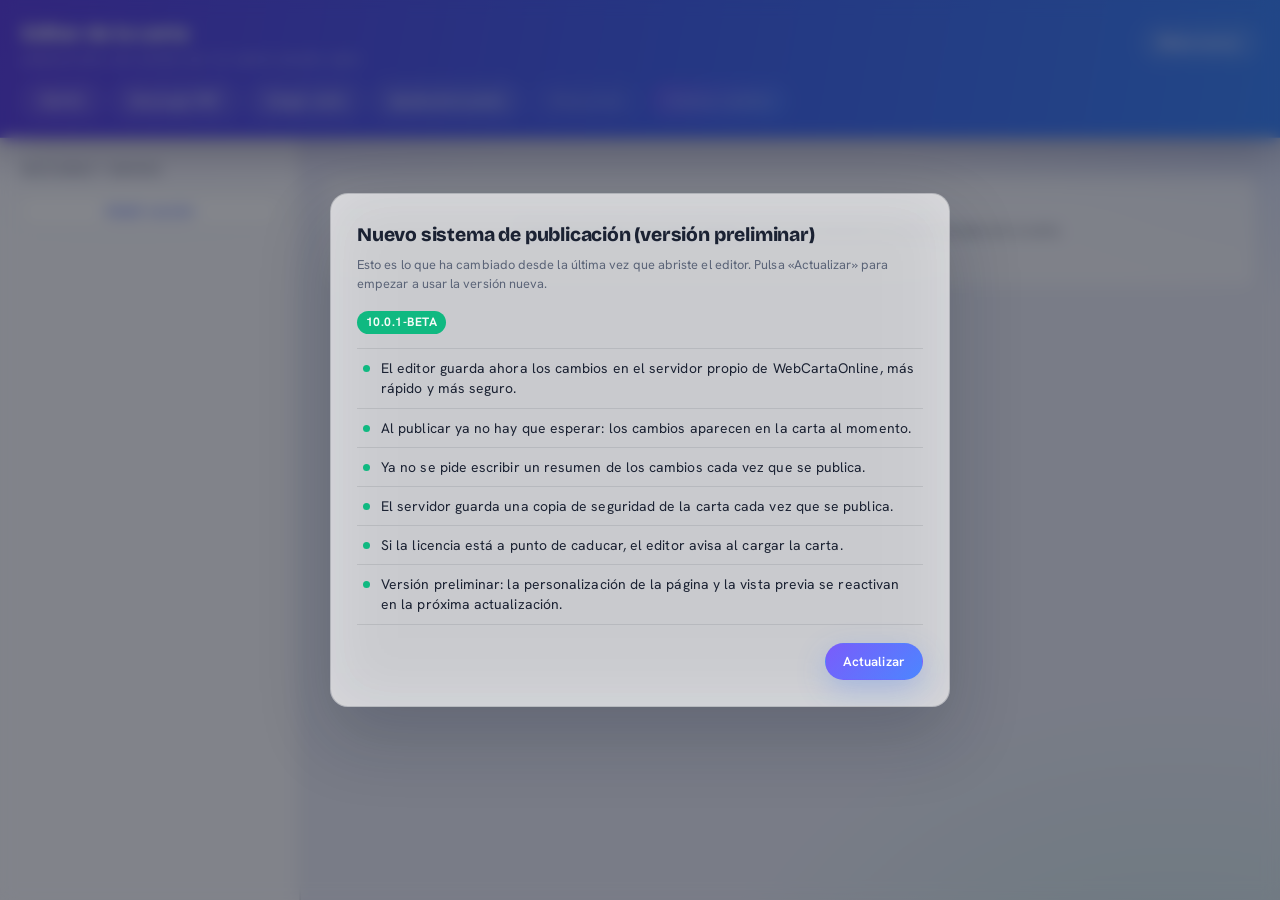
==== index.html @ 0417ee21 "Primeros paasos para el traslado a ClaudFlare" ====
<!DOCTYPE html>
<html lang="es">
<head>
<meta charset="UTF-8">
<meta name="viewport" content="width=device-width, initial-scale=1.0">
<title>Editor de carta</title>

<script>
/* Fija el tema antes de pintar, para que no haya parpadeo de color.
   Va aquí y no en un archivo aparte a propósito: tiene que ejecutarse
   antes de que el navegador dibuje nada. */
(function(){try{var t=localStorage.getItem('editorCartaUniversal.tema');
if(t!=='claro'&&t!=='oscuro'){t=(window.matchMedia&&matchMedia('(prefers-color-scheme: dark)').matches)?'oscuro':'claro';}
document.documentElement.setAttribute('data-tema',t);}catch(e){document.documentElement.setAttribute('data-tema','claro');}})();

/* Aplica el color principal elegido antes de pintar, para que no
   haya un fogonazo con el color de fábrica. Usa las variables ya
   calculadas que dejó guardadas el selector de color. */
(function(){try{var g=JSON.parse(localStorage.getItem("editorCartaUniversal.color")||"null");
if(!g||!g.vars)return;var t=document.documentElement.getAttribute("data-tema")==="oscuro"?"oscuro":"claro";
var v=g.vars[t]||g.vars.claro;for(var k in v)document.documentElement.style.setProperty(k,v[k]);}catch(e){}})();

/* Y el ancho del panel lateral que dejó puesto el usuario, para
   que no se vea saltar de un ancho a otro al abrir. */
(function(){try{var a=parseInt(localStorage.getItem("editorCartaUniversal.panelAncho"),10);
if(a>0)document.documentElement.style.setProperty("--panel-usuario",a+"px");}catch(e){}})();
</script>

<!-- Aplicación instalable -->
<link rel="manifest" href="manifest.json">
<meta name="theme-color" content="#0F2E52">
<link rel="icon" href="img/icono-192.png" sizes="192x192">
<link rel="apple-touch-icon" href="img/icono-180.png">
<meta name="apple-mobile-web-app-capable" content="yes">
<meta name="apple-mobile-web-app-title" content="Editor">

<link rel="preconnect" href="https://fonts.googleapis.com">
<link rel="preconnect" href="https://fonts.gstatic.com" crossorigin>
<link href="https://fonts.googleapis.com/css2?family=Bricolage+Grotesque:opsz,wght@12..96,700;12..96,800&family=Hanken+Grotesk:wght@400;500;700&display=swap" rel="stylesheet">

<link rel="stylesheet" href="css/base.css">
<link rel="stylesheet" href="css/botones.css">
<link rel="stylesheet" href="css/formularios.css">
<link rel="stylesheet" href="css/barra.css">
<link rel="stylesheet" href="css/arbol.css">
<link rel="stylesheet" href="css/editor.css">
<link rel="stylesheet" href="css/destacados.css">
<link rel="stylesheet" href="css/estadisticas.css">
<link rel="stylesheet" href="css/imagenes.css">
<link rel="stylesheet" href="css/version.css">
<link rel="stylesheet" href="vista-previa/vista-previa.css">
<link rel="stylesheet" href="css/pdf.css">
</head>
<body>

<div class="barra">
  <div class="barra__cabecera">
    <div class="barra__marca">
      <div class="barra__titulo">Editor de <span id="marcaNombre" data-nombre-editor>carta</span></div>
      <div class="barra__sub">Administra los datos de tu carta desde aquí</div>
    </div>
    <button class="btn btn--tema" id="btnTema" type="button" aria-pressed="false">Modo oscuro</button>
  </div>
  <div class="barra__acciones">
    <!-- Los ajustes son una página aparte: así caben todos juntos y
         el editor se queda solo con lo de editar.
         El enlace lleva el '.html' a propósito: es el nombre real del
         archivo y funciona en todas partes (al probar en el ordenador,
         en GitHub Pages y en Cloudflare). La dirección corta '/ajustes'
         solo la entienden algunos servidores, y al probar en local da
         un «Cannot GET /ajustes». -->
    <a class="btn btn--claro" id="btnAjustes" href="ajustes.html">Ajustes</a>
    <button class="btn btn--claro" id="btnPdf" type="button"
            title="Descargar la carta publicada en PDF para imprimir">Descargar PDF</button>
    <button class="btn btn--claro" id="btnCargar" type="button">Cargar carta</button>
    <button class="btn btn--claro" id="btnAjustesPagina" type="button"
            title="Colores, portada, fuentes, pie y redes de la carta">Ajustes de la carta</button>
    <button class="btn btn--claro" id="btnVistaPrevia" type="button" disabled
            title="Trae la carta primero">Vista previa</button>
    <button class="btn btn--claro" id="btnEstadisticas" type="button" hidden>Estadísticas</button>
    <button class="btn btn--principal" id="btnPublicar" type="button" disabled>Publicar cambios</button>

    <div class="espera" id="espera" hidden>
      <span class="espera__reloj" id="esperaReloj" aria-live="polite">2:00</span>
      <button class="espera__ayuda" id="btnEsperaAyuda" type="button"
              aria-expanded="false" aria-label="¿Por qué no puedo publicar ahora?">?</button>
      <div class="espera__globo" id="esperaGlobo" hidden role="dialog"
           aria-label="Por qué se bloquea el botón de publicar">
        <b>¿Por qué hay que esperar?</b>
        <p>Cuando publicas, el servidor tarda un par de minutos en montar y subir la web
           con los cambios nuevos. Si publicas otra vez antes de que termine, los dos
           despliegues se pisan: el primero se queda a medias y el segundo puede
           salir incompleto o con las fotos antiguas.</p>
        <p>Por eso el botón se bloquea 2 minutos. Mientras tanto puedes seguir
           editando con tranquilidad: los cambios se guardan y se publicarán todos
           juntos en cuanto acabe la cuenta atrás.</p>
        <button class="btn btn--suave btn--mini" id="btnEsperaCerrar" type="button">Entendido</button>
      </div>
    </div>
  </div>
</div>

<p class="mensaje" id="mensaje" hidden></p>

<!-- Barrita de «dónde estoy»: solo se ve en el móvil y solo cuando el panel
     de secciones se ha quedado por encima de la pantalla. Al pulsarla se
     vuelve a la lista. -->
<button class="migas" id="migas" type="button" data-fuera aria-hidden="true" tabindex="-1"
        aria-label="Ir a la lista de secciones y grupos">
  <span class="migas__icono" aria-hidden="true">
    <svg viewBox="0 0 24 24" fill="none" stroke="currentColor" stroke-width="1.8"
         stroke-linecap="round" stroke-linejoin="round"><path d="M4.5 7h15M4.5 12h15M4.5 17h9.5"/></svg>
  </span>
  <span class="migas__texto">
    <span class="migas__seccion" id="migasSeccion"></span>
    <span class="migas__grupo" id="migasGrupo" hidden></span>
  </span>
  <span class="migas__accion" aria-hidden="true">
    <span>Cambiar</span>
    <svg viewBox="0 0 24 24" fill="none" stroke="currentColor" stroke-width="2.2"
         stroke-linecap="round" stroke-linejoin="round"><path d="m6 15 6-6 6 6"/></svg>
  </span>
</button>

<div class="taller">
  <aside class="panel" id="panelLateral">
    <!-- Este envoltorio es el que se queda pegado bajo la barra superior
         mientras el panel de fuera sigue llenando la columna de color. -->
    <div class="panel__interior">
      <h2 class="panel__titulo">Secciones y grupos</h2>
      <ul class="arbol" id="arbol"></ul>
      <button class="btn btn--suave" id="btnNuevaSeccion" type="button" style="width:100%">
        Añadir sección
      </button>
    </div>
  </aside>

  <div class="separador" id="separador" role="separator" aria-orientation="vertical"
       tabindex="0" aria-label="Ajustar el ancho del panel lateral"
       title="Arrastra para ajustar el ancho del panel"></div>

  <section class="zona" id="zona">
    <p class="vacio">Presiona el botón de arriba "Cargar carta" para mostrar los datos actuales de la carta.</p>
  </section>
</div>

<!-- ===== Ventana para subir y encuadrar una imagen ===== -->
<div class="modal" id="modalImagen" hidden role="dialog" aria-modal="true" aria-labelledby="modalImagenTitulo">
  <div class="modal__caja">
    <h2 class="modal__titulo" id="modalImagenTitulo">Imagen de la sección</h2>
    <p class="modal__pista" id="modalImagenPista"></p>

    <label class="campo">
      <span class="campo__etiqueta">Elegir una foto</span>
      <input type="file" id="imgArchivo" accept="image/jpeg,image/png,image/webp">
      <span class="campo__pista">Formatos aceptados: JPG, PNG o WEBP. Máximo 25 MB.</span>
    </label>

    <div class="recorte" id="recorte" hidden>
      <span class="campo__etiqueta">Encuadre</span>
      <canvas class="recorte__lienzo" id="imgLienzo" width="700" height="280"
              aria-label="Vista previa del recorte. Arrastra para mover la foto."></canvas>
      <div class="recorte__zoom">
        <span>Zoom</span>
        <input type="range" id="imgZoom" min="1" max="3" step="0.01" value="1">
      </div>
      <p class="recorte__nota">Arrastra la foto dentro del marco para elegir qué parte se ve.
        Lo que quede fuera del marco no aparecerá en la carta.</p>
    </div>

    <div class="foco-zona" id="focoZona" hidden>
      <span class="campo__etiqueta">Zona importante de la foto</span>
      <div class="foco-rejilla" id="focoRejilla" role="group"
           aria-label="Zona importante de la foto"></div>
      <p class="campo__pista">Según el ancho de la pantalla, la franja de la carta queda
        más baja o más estrecha de lo que has encuadrado y la foto se recorta un poco.
        Marca la casilla donde está lo que no se puede perder, para mantener siempre visible
        esa zona de la imagen.
        Ahora mismo: <b id="focoNombre">Centro</b>.</p>
    </div>

    <p class="mensaje mensaje--error" id="imgError" hidden></p>

    <div class="modal__acc">
      <button class="btn btn--peligro" id="btnQuitarImagen" type="button" hidden>Quitar imagen</button>
      <button class="btn btn--suave" id="btnRecuperarImagen" type="button" hidden>Recuperar la guardada</button>
      <button class="btn btn--suave" id="btnCerrarImagen" type="button">Cancelar</button>
      <button class="btn btn--principal" id="btnGuardarImagen" type="button" disabled>Guardar imagen</button>
    </div>
  </div>
</div>

<!-- ===== Ventana de novedades ===== -->
<div class="modal" id="modalActualizacion" hidden role="dialog" aria-modal="true" aria-labelledby="actTitulo">
  <div class="modal__caja">
    <h2 class="modal__titulo" id="actTitulo">Novedades del editor</h2>
    <p class="modal__pista">Esto es lo que ha cambiado desde la última vez que abriste el editor.
      Pulsa «Actualizar» para empezar a usar la versión nueva.</p>

    <p class="version-salto" id="actSalto" hidden></p>

    <ul class="novedades" id="actNovedades"></ul>

    <div class="modal__acc">
      <button class="btn btn--principal" id="btnActualizarAhora" type="button">Actualizar</button>
    </div>
  </div>
</div>

<!-- ===== Programa =====
     El orden importa: cada archivo usa cosas definidas en los
     anteriores. Si añades uno nuevo, colócalo en su sitio. -->
<script src="js/config.js"></script>
<script src="js/licencia.js"></script>
<script src="js/utiles.js"></script>
<script src="js/almacen.js"></script>
<script src="js/imagen-comprimir.js"></script>
<script src="js/estado.js"></script>
<script src="js/tema.js"></script>
<script src="js/color.js"></script>
<script src="js/panel.js"></script>
<script src="js/ajustes.js"></script>
<script src="js/idiomas.js"></script>
<script src="js/espera.js"></script>
<script src="js/imagenes.js"></script>
<script src="js/imagen-recorte.js"></script>
<script src="js/nube.js"></script>
<script src="js/publicar.js"></script>
<script src="js/plantilla.js"></script>
<script src="js/publicar-pagina.js"></script>
<script src="js/vista.js"></script>
<script src="js/vista-arbol.js"></script>
<script src="js/vista-editor.js"></script>
<script src="js/destacados.js"></script>
<script src="js/vista-estadisticas.js"></script>
<script src="js/portapapeles.js"></script>
<script src="js/sucesos.js"></script>
<script src="js/version.js"></script>
<script src="js/app.js"></script>
<script src="vista-previa/vista-previa.js"></script>
<script src="js/ventana-pagina.js"></script>

<!-- Librerias de terceros (jsPDF, html2canvas). Licencias en THIRD-PARTY-LICENSES.txt -->

<!-- Descargar la carta en PDF. Las dos primeras líneas son los motores
     (guardados dentro de la app para funcionar sin conexión); las demás,
     la función en sí. El orden importa: config -> datos -> maqueta ->
     paginado -> generar -> ventana. -->
<script src="vendor/jspdf.umd.min.js"></script>
<script src="vendor/html2canvas.min.js"></script>
<script src="js/pdf-config.js"></script>
<script src="js/pdf-datos.js"></script>
<script src="js/pdf-maqueta.js"></script>
<script src="js/pdf-paginado.js"></script>
<script src="js/pdf-generar.js"></script>
<script src="js/pdf-ventana.js"></script>
</body>
</html>
---- css/base.css ----
/* =========================================================
   BASE
   Colores, tema claro/oscuro, tipografía y utilidades que
   usa toda la aplicación.
   Lenguaje visual: fondo "aurora" con degradados suaves,
   superficies de cristal esmerilado (blur), acento violeta→azul
   y sombras suaves. Cambiar el acento o el fondo aquí cambia
   toda la app.
   ========================================================= */

:root{
  /* Superficies */
  --marfil:#EBEDF7;                       /* base del fondo */
  --marfil-alto:rgba(255,255,255,.72);    /* cristal esmerilado (tarjetas, panel) */
  --velo:rgba(255,255,255,.55);           /* relleno hundido (inputs) */
  --solido:#FFFFFF;                        /* superficie totalmente opaca */
  /* Fondo aurora de la página */
  --fondo:
    radial-gradient(900px 520px at 10% -8%, rgba(122,92,251,.22), transparent 60%),
    radial-gradient(1040px 540px at 110% 2%, rgba(76,134,255,.20), transparent 55%),
    radial-gradient(820px 640px at 92% 118%, rgba(16,185,129,.14), transparent 60%),
    var(--marfil);
  /* Barra superior */
  --grad-barra:linear-gradient(100deg,#5B3FE0 0%,#4361EE 52%,#3B82F6 100%);
  --barra-texto:#F3F5FF;
  /* Acento (degradado violeta → azul) */
  --acento-1:#7A5CFB; --acento-2:#4C86FF;
  --grad:linear-gradient(135deg,var(--acento-1),var(--acento-2));
  --acento-tenue:rgba(122,92,251,.12);
  --glow:0 10px 30px rgba(76,134,255,.30);
  /* Texto SOBRE el acento, y acento usado COMO texto sobre fondo claro.
     El selector de color los recalcula para que siempre se lean. */
  --sobre-acento:#FFFFFF;
  --acento-texto:#4361EE;
  --grad-texto:linear-gradient(135deg,#6D4CF0,#3B6FE0);
  /* Veladuras y bordes DENTRO de la barra. Son claros porque la barra
     es oscura; si el usuario elige un color claro, el selector de color
     los cambia a oscuros para que se sigan viendo. */
  --barra-velo:rgba(255,255,255,.08);
  --barra-velo-mas:rgba(255,255,255,.18);
  --barra-borde:rgba(255,255,255,.22);
  --barra-borde-mas:rgba(255,255,255,.42);
  --barra-sub:rgba(243,245,255,.72);
  --sobre-acento-velo:rgba(255,255,255,.22);
  --acento-borde:transparent;
  /* Acentos secundarios */
  --naranja:#F97316; --naranja-hondo:#EA6A0C;   /* cálido, uso puntual */
  --verde:#10B981;   --verde-hondo:#0EA372;     /* esmeralda: acciones positivas */
  /* Veladuras verdes: el mismo papel que --acento-tenue pero en esmeralda.
     Se usan para marcar el grupo elegido en el árbol sin recargar la vista. */
  --verde-tenue:rgba(16,185,129,.13);
  --verde-tenue-mas:rgba(16,185,129,.20);
  --verde-texto:#0A6E4E;                        /* verde legible sobre fondo claro */
  /* Texto */
  --tinta:#1B2233; --tinta-suave:#5B6478;
  /* Estados y líneas */
  --aviso:#EF4444; --bien:#10B981;
  --linea:rgba(23,29,45,.10);
  --linea-fuerte:rgba(23,29,45,.17);
  --guia:rgba(23,29,45,.14);
  /* Barra de desplazamiento del panel: negra en el tema claro, muy
     transparente para que casi no se note, y algo más marcada al pasar
     el ratón por encima. */
  --desliz:rgba(23,29,45,.20);
  --desliz-fuerte:rgba(23,29,45,.38);
  --pastilla:rgba(23,29,45,.06);
  /* Elevación, curvatura y desenfoque */
  --sombra:0 2px 8px rgba(20,26,50,.06),0 14px 34px rgba(20,26,50,.10);
  --sombra-alta:0 30px 70px rgba(20,26,50,.22);
  --blur:16px;
  --radio:18px; --radio-m:12px; --radio-s:10px;
  --display:"Bricolage Grotesque",system-ui,sans-serif; --texto:"Hanken Grotesk",system-ui,sans-serif;
}
[data-tema="oscuro"]{
  --marfil:#080B14;                       /* casi negro azulado */
  --marfil-alto:rgba(26,31,46,.60);       /* cristal oscuro esmerilado */
  --velo:rgba(255,255,255,.045);
  --solido:#141824;
  --fondo:
    radial-gradient(900px 540px at 8% -10%, rgba(96,66,232,.30), transparent 60%),
    radial-gradient(1060px 580px at 112% 0%, rgba(20,70,140,.42), transparent 55%),
    radial-gradient(860px 680px at 92% 120%, rgba(16,185,129,.14), transparent 60%),
    var(--marfil);
  --grad-barra:linear-gradient(100deg,#241C54 0%,#1E2A66 52%,#123A73 100%);
  --barra-texto:#EAECF7;
  --acento-1:#8B7BFF; --acento-2:#54A0FF;
  --acento-tenue:rgba(139,123,255,.16);
  --glow:0 10px 34px rgba(84,160,255,.32);
  --sobre-acento:#FFFFFF;
  --acento-texto:#8FB8FF;
  --grad-texto:linear-gradient(135deg,#A594FF,#7FC0FF);
  --barra-velo:rgba(255,255,255,.08);
  --barra-velo-mas:rgba(255,255,255,.18);
  --barra-borde:rgba(255,255,255,.22);
  --barra-borde-mas:rgba(255,255,255,.42);
  --barra-sub:rgba(243,245,255,.72);
  --sobre-acento-velo:rgba(255,255,255,.22);
  --acento-borde:transparent;
  --naranja:#FB923C; --naranja-hondo:#F97316;
  --verde:#34D399;   --verde-hondo:#10B981;
  --verde-tenue:rgba(52,211,153,.15);
  --verde-tenue-mas:rgba(52,211,153,.22);
  --verde-texto:#6EE7B7;
  --tinta:#E7EAF3; --tinta-suave:#98A2B8;
  --aviso:#F87171; --bien:#34D399;
  --linea:rgba(255,255,255,.09);
  --linea-fuerte:rgba(255,255,255,.15);
  --guia:rgba(255,255,255,.12);
  --desliz:rgba(255,255,255,.22);
  --desliz-fuerte:rgba(255,255,255,.42);
  --pastilla:rgba(255,255,255,.06);
  --sombra:0 2px 10px rgba(0,0,0,.35),0 18px 42px rgba(0,0,0,.5);
  --sombra-alta:0 30px 80px rgba(0,0,0,.62);
}

*,*::before,*::after{box-sizing:border-box}
/* Nada debe desbordar a los lados: evita los huecos y el scroll
   horizontal que aparecían en móvil. Va en <html> para no romper el
   position:sticky de la barra superior. */
html{overflow-x:hidden}
body{margin:0;background:var(--fondo) fixed;background-color:var(--marfil);
  /* Columna a pantalla completa: así el taller puede estirarse hasta
     abajo y no queda una franja de fondo suelta cuando hay poco
     contenido. dvh tiene en cuenta la barra del navegador en móvil. */
  display:flex;flex-direction:column;min-height:100vh;min-height:100dvh;
  color:var(--tinta);font-family:var(--texto);font-size:15px;line-height:1.55;
  letter-spacing:.005em;-webkit-font-smoothing:antialiased;text-rendering:optimizeLegibility;
  transition:color .2s}

[hidden]{display:none!important}
:focus-visible{outline:2px solid var(--acento-1);outline-offset:2px}
::selection{background:var(--acento-tenue)}

/* Franja de aviso bajo la barra superior.
   Fondos sólidos y texto blanco: antes eran casi transparentes y, con la
   sombra de la barra encima, apenas se leían. */
.mensaje{padding:12px 20px;font-size:.85rem;font-weight:600}
.mensaje--info{background:#4361EE;color:#FFFFFF}
.mensaje--bien{background:#0A7D52;color:#FFFFFF}
.mensaje--error{background:#C62B2B;color:#FFFFFF}

/* El aviso de la página (publicar, subir imagen, etc.) va fijo, pegado al
   borde inferior de la pantalla: se ve siempre, esté donde esté el cliente,
   tanto en ordenador como en el móvil. Fondo opaco y por encima del resto
   para que se lea bien. El relleno de abajo respeta la franja de los móviles
   con barra o botón de inicio en pantalla, para que el texto no quede tapado.
   Se estiliza por su id para no afectar al aviso de error del recuadro de
   imágenes, que comparte la clase .mensaje pero vive dentro de una ventana. */
#mensaje{position:fixed;left:0;right:0;bottom:0;z-index:21;margin:0;
  padding-bottom:calc(12px + env(safe-area-inset-bottom,0px));
  box-shadow:0 -10px 26px rgba(20,26,50,.20)}

/* Recuadro punteado para "aquí todavía no hay nada" */
.vacio{padding:44px 22px;text-align:center;color:var(--tinta-suave);font-size:.86rem;
  border:1.5px dashed var(--linea-fuerte);border-radius:var(--radio-m);background:var(--velo)}
---- css/botones.css ----
/* =========================================================
   BOTONES Y CONTROLES PEQUEÑOS
   Todos los botones de la aplicación salen de aquí.
   El principal es un degradado de acento con brillo; los
   demás, cristal o contorno fino.
   ========================================================= */

.btn{padding:9px 17px;border:1px solid transparent;border-radius:100px;font-family:inherit;
  font-size:.82rem;font-weight:600;letter-spacing:.01em;cursor:pointer;
  transition:background .16s,color .16s,border-color .16s,box-shadow .16s,transform .08s}
.btn:active{transform:translateY(1px)}
.btn:disabled{opacity:.45;cursor:not-allowed;box-shadow:none}
/* Un botón que en realidad es un enlace (ir a los ajustes, volver al
   editor). Sin esto el relleno de arriba y abajo no se aplicaría. */
a.btn{display:inline-flex;align-items:center;justify-content:center;
  text-decoration:none;line-height:1.2}

/* Acción principal: degradado violeta→azul con resplandor */
.btn--principal{background:var(--grad);color:var(--sobre-acento);box-shadow:var(--glow);
  border-color:var(--acento-borde)}
.btn--principal:hover:not(:disabled){filter:brightness(1.08);box-shadow:var(--glow)}

/* Botones sobre la barra superior (degradada): contorno claro translúcido */
.btn--claro{background:var(--barra-velo);color:var(--barra-texto);
  border-color:var(--barra-borde)}
.btn--claro:hover:not(:disabled){background:var(--barra-velo-mas);border-color:var(--barra-borde-mas)}

/* Botón suave: cristal esmerilado con texto de acento */
.btn--suave{background:var(--marfil-alto);color:var(--acento-texto);border-color:var(--linea-fuerte);
  -webkit-backdrop-filter:blur(8px);backdrop-filter:blur(8px)}
.btn--suave:hover:not(:disabled){background:var(--grad);color:var(--sobre-acento);border-color:transparent;box-shadow:var(--glow)}

.btn--peligro{background:transparent;color:var(--aviso);border-color:var(--linea-fuerte)}
.btn--peligro:hover:not(:disabled){background:var(--aviso);color:#fff;border-color:transparent}
.btn--mini{padding:4px 12px;font-size:.72rem}
.btn--tema{background:var(--barra-velo);color:var(--barra-texto);border-color:var(--barra-borde)}
.btn--tema:hover:not(:disabled){background:var(--barra-velo-mas);border-color:var(--barra-borde-mas)}

/* Flechitas de ordenar (▲ ▼) */
.mover{padding:2px 6px;border:1px solid var(--linea);border-radius:7px;background:var(--velo);
  color:var(--tinta-suave);font-size:.6rem;cursor:pointer;line-height:1;
  transition:background .14s,border-color .14s,color .14s}
.mover:hover{border-color:var(--acento-1);color:var(--acento-texto);background:var(--acento-tenue)}
.mover:disabled{opacity:.3;cursor:not-allowed}

/* Pastillas de alérgenos */
.chips{display:flex;flex-wrap:wrap;gap:6px;margin-top:8px}
.chip{padding:5px 12px;border:1px solid var(--linea-fuerte);border-radius:100px;background:var(--velo);
  font-family:inherit;font-size:.73rem;color:var(--tinta-suave);cursor:pointer;
  transition:background .12s,border-color .12s,color .12s,box-shadow .12s}
.chip:hover{border-color:var(--acento-1);color:var(--tinta)}
.chip[aria-pressed=true]{background:var(--grad);border-color:transparent;color:var(--sobre-acento);font-weight:700;
  box-shadow:var(--glow)}
---- css/formularios.css ----
/* =========================================================
   FORMULARIOS
   Etiqueta + casilla de escribir. Se usa en los ajustes,
   en las secciones, en los grupos y en cada plato.
   ========================================================= */

.campo{display:flex;flex-direction:column;gap:5px}
.campo__etiqueta{font-size:.66rem;font-weight:700;letter-spacing:.09em;
  text-transform:uppercase;color:var(--tinta-suave)}
.campo__pista{font-size:.73rem;color:var(--tinta-suave);line-height:1.4}

input,textarea{width:100%;padding:11px 13px;border:1px solid var(--linea-fuerte);
  border-radius:var(--radio-m);background:var(--velo);font-family:inherit;font-size:.88rem;
  color:var(--tinta);transition:border-color .15s,box-shadow .15s,background .15s}
textarea{resize:vertical;min-height:58px}
input::placeholder,textarea::placeholder{color:var(--tinta-suave);opacity:.7}
input:focus,textarea:focus{outline:none;border-color:var(--acento-1);background:var(--solido);
  box-shadow:0 0 0 4px var(--acento-tenue)}

/* Un campo por idioma, uno al lado del otro cuando cabe */
.par-idiomas{display:grid;gap:10px;grid-template-columns:repeat(auto-fit,minmax(220px,1fr));
  margin-bottom:10px}
---- css/barra.css ----
/* =========================================================
   BARRA SUPERIOR
   Título, botones principales y la cuenta atrás de los
   2 minutos que hay que esperar entre publicaciones.
   ========================================================= */

.barra{position:sticky;top:0;z-index:20;display:flex;flex-direction:column;gap:14px;
  padding:18px 22px;background:var(--grad-barra);color:var(--barra-texto);
  border-bottom:1px solid var(--barra-velo-mas);
  box-shadow:0 14px 40px rgba(24,20,70,.34)}
.barra__cabecera{display:flex;align-items:center;gap:12px}
.barra__marca{margin-right:auto}
.barra__titulo{font-family:var(--display);font-weight:800;font-size:1.28rem;letter-spacing:-.015em;
  text-shadow:0 1px 12px rgba(0,0,0,.22)}
.barra__sub{font-family:var(--texto);font-size:.6rem;font-weight:700;
  letter-spacing:.26em;text-transform:uppercase;color:var(--barra-sub);margin-top:3px}
.barra__acciones{display:flex;flex-wrap:wrap;align-items:center;gap:10px}

/* ---------- Cuenta atrás tras publicar ---------- */
.espera{position:relative;display:flex;align-items:center;gap:6px}
.espera__reloj{font-family:var(--texto);font-size:.78rem;font-weight:700;
  font-variant-numeric:tabular-nums;color:var(--barra-texto);opacity:.85}
.espera__ayuda{width:18px;height:18px;flex:none;display:grid;place-items:center;
  border-radius:50%;border:1px solid var(--barra-borde-mas);background:transparent;
  color:var(--barra-texto);font-family:inherit;font-size:.68rem;font-weight:800;
  line-height:1;cursor:pointer;padding:0}
.espera__ayuda:hover{background:var(--barra-velo-mas)}
.espera__globo{position:absolute;top:calc(100% + 10px);right:0;z-index:60;width:min(320px,78vw);
  background:var(--solido);color:var(--tinta);border:1px solid var(--linea-fuerte);
  border-radius:var(--radio);padding:16px 18px;box-shadow:var(--sombra-alta);
  font-family:var(--texto);font-size:.78rem;line-height:1.5;text-align:left}
.espera__globo b{display:block;margin-bottom:6px;font-size:.82rem}
.espera__globo p{margin:0 0 8px}

/* En móvil la barra se pliega y la cuenta atrás queda a la izquierda, así
   que el globo anclado a la derecha se salía de la pantalla y no se podía
   leer. En pantallas estrechas se muestra centrado, como una ventana
   emergente sobre un fondo oscuro. */
@media(max-width:600px){
  .espera__globo{position:fixed;top:50%;left:50%;right:auto;
    transform:translate(-50%,-50%);width:min(340px,calc(100vw - 32px));
    max-height:80vh;overflow:auto;z-index:80}
  .espera__globo::before{content:'';position:fixed;inset:0;z-index:-1;
    background:rgba(0,0,0,.55)}
}

/* En móvil la marca y los botones necesitan menos aire y algo menos
   de cuerpo, para que la barra no se coma media pantalla. */
@media(max-width:600px){
  .barra{padding:14px 15px;gap:12px}
  .barra__titulo{font-size:1.12rem}
  .barra__acciones{gap:8px}
  .barra__acciones .btn{padding:8px 13px;font-size:.78rem}
}

/* Cuando empiezan a no caber los botones, en lugar de apilarlos unos
   sobre otros, la fila se convierte en una TIRA que se desliza de lado
   con el dedo, igual que la barra de secciones de la carta. Así siempre
   se ven todos en una sola línea, por muchos que haya.

   El truco: se deja de partir la fila (nowrap), se permite el arrastre
   horizontal (overflow-x), se esconde la barra de desplazamiento y cada
   botón se niega a encogerse (flex:none) para que se lean enteros.
   Los márgenes laterales negativos hacen que la tira llegue de borde a
   borde de la barra, y el relleno devuelve el aire al primero y al
   último botón. */
@media(max-width:560px){
  .barra__acciones{
    flex-wrap:nowrap;
    overflow-x:auto;
    -webkit-overflow-scrolling:touch;
    scrollbar-width:none;
    margin-inline:-15px;
    padding-inline:15px;
    /* deja un pelín de aire abajo para que el arrastre no tape el foco */
    scroll-padding-inline:15px;
  }
  .barra__acciones::-webkit-scrollbar{display:none}
  .barra__acciones>.btn,
  .barra__acciones .espera{flex:0 0 auto}
}
---- css/arbol.css ----
/* =========================================================
   TALLER Y ÁRBOL LATERAL
   El taller es la zona de trabajo: panel de secciones a la
   izquierda, formulario a la derecha.
   El árbol se lee como el explorador de archivos: cada
   sección es una carpeta que se abre, y sus grupos cuelgan
   de ella con una guía en L.
   ========================================================= */

/* Ocupa todo el alto que quede bajo la barra: el panel lateral y la
   zona de trabajo llegan siempre hasta abajo del todo. */
.taller{--panel-defecto:300px;
  display:grid;grid-template-columns:var(--panel-usuario,var(--panel-defecto)) auto minmax(0,1fr);
  flex:1 0 auto}
.taller--ancho{grid-template-columns:minmax(0,1fr)}
@media(max-width:840px){.taller{grid-template-columns:minmax(0,1fr);grid-template-rows:auto 1fr}}
.panel{background:var(--marfil-alto);border-right:1px solid var(--linea);
  -webkit-backdrop-filter:blur(var(--blur));backdrop-filter:blur(var(--blur))}
/* El contenido del panel se queda pegado justo debajo de la barra superior:
   aunque se baje hasta el final de una lista larga de ítems, las secciones y
   los grupos siguen a la vista. Si la propia lista de secciones no cabe en la
   pantalla, es ella la que se desplaza por dentro. */
.panel__interior{position:sticky;top:var(--alto-barra,0px);padding:22px 16px;
  max-height:calc(100vh - var(--alto-barra,0px));
  max-height:calc(100dvh - var(--alto-barra,0px));
  overflow:auto;overscroll-behavior:contain;
  /* Barra de desplazamiento fina y sin carril, del color del texto:
     negra en claro y blanca en oscuro. Esta es la forma moderna; abajo
     está la de siempre para los navegadores que aún no la entienden. */
  scrollbar-width:thin;scrollbar-color:var(--desliz) transparent}
.panel__interior::-webkit-scrollbar{width:10px}
.panel__interior::-webkit-scrollbar-track{background:transparent}
/* El borde transparente con background-clip deja aire a los lados: así la
   pastilla se ve más fina y despegada del borde del panel. */
.panel__interior::-webkit-scrollbar-thumb{background-color:var(--desliz);
  border:3px solid transparent;background-clip:content-box;border-radius:100px}
.panel__interior::-webkit-scrollbar-thumb:hover{background-color:var(--desliz-fuerte)}
@media(max-width:840px){
  .panel{border-right:none;border-bottom:1px solid var(--linea)}
  /* En móvil el panel va arriba del todo y baja con la página: para volver
     a él está la barrita fija de «dónde estoy». */
  .panel__interior{position:static;max-height:none;overflow:visible}
}
.zona{padding:24px 24px 72px}
.panel__titulo{margin:2px 6px 14px;font-family:var(--texto);font-weight:700;font-size:.68rem;
  letter-spacing:.13em;text-transform:uppercase;color:var(--tinta-suave)}

.arbol{list-style:none;margin:0 0 14px;padding:0}
.rama{margin-bottom:1px}
/* Alto mínimo generoso: deja sitio a las flechas de ordenar y hace las
   filas más fáciles de acertar con el dedo. */
.fila{display:flex;align-items:center;gap:2px;min-height:38px}
.subarbol .fila{min-height:34px}

/* Las flechas de reordenar (el bloque a la derecha de cada fila) solo se
   enseñan en la sección o el grupo seleccionado, para no recargar el árbol.
   Se ocultan con visibility para que las filas no se descoloquen al elegir
   una. En los ítems se dejan siempre: allí no estorban al diseño. */
.fila>div{visibility:hidden}
.fila>.nodo[aria-current="true"]~div{visibility:visible}

/* Triángulo de abrir/cerrar, con área de toque cómoda en el móvil. */
.desplegar{flex:none;width:28px;height:30px;display:grid;place-items:center;padding:0;
  border:1px solid transparent;border-radius:8px;background:transparent;
  color:var(--tinta-suave);cursor:pointer;transition:background .14s,color .14s}
.desplegar svg{width:14px;height:14px;transition:transform .18s ease}
.desplegar:hover{background:var(--acento-tenue);color:var(--acento-texto)}
.desplegar[aria-expanded=true]{color:var(--acento-texto)}
.desplegar[aria-expanded=true] svg{transform:rotate(90deg)}

/* Fila con nombre: icono + nombre + contador. */
.nodo{flex:1;min-width:0;display:flex;align-items:center;gap:9px;
  padding:9px 11px;border:1px solid transparent;border-radius:var(--radio-s);background:transparent;
  font-family:inherit;text-align:left;color:var(--tinta);cursor:pointer;
  transition:background .14s,color .14s,box-shadow .14s}
.nodo:hover{background:var(--acento-tenue)}
.nodo__icono{flex:none;display:grid;place-items:center;color:var(--acento-texto)}
.nodo__icono svg{width:17px;height:17px;display:block}
.nodo__nombre{flex:1;min-width:0;overflow:hidden;text-overflow:ellipsis;white-space:nowrap;
  font-size:.85rem;font-weight:600;letter-spacing:.005em}
.nodo__cuenta{flex:none;padding:1px 8px;border-radius:100px;background:var(--pastilla);
  font-size:.65rem;font-weight:700;color:var(--tinta-suave);line-height:1.7}
/* Sección seleccionada: degradado de acento con resplandor */
.nodo[aria-current=true]{background:var(--grad);color:var(--sobre-acento);box-shadow:var(--glow)}
.nodo[aria-current=true]:hover{background:var(--grad)}
.nodo[aria-current=true] .nodo__icono{color:var(--sobre-acento)}
.nodo[aria-current=true] .nodo__cuenta{background:var(--sobre-acento-velo);color:var(--sobre-acento)}

/* Los grupos van más pequeños y en esmeralda, para no confundirlos con las secciones. */
.nodo--grupo{padding:8px 11px}
.nodo--grupo .nodo__nombre{font-size:.8rem;font-weight:500}
.nodo--grupo .nodo__icono{color:var(--verde)}
.nodo--grupo .nodo__icono svg{width:15px;height:15px}
/* Grupo elegido: el mismo lenguaje que el hover (un velo de color plano,
   sin degradado ni resplandor), solo que en verde y un punto más marcado,
   para que el árbol se lea tranquilo. */
.nodo--grupo[aria-current=true]{background:var(--verde-tenue);color:var(--verde-texto);
  box-shadow:none}
.nodo--grupo[aria-current=true]:hover{background:var(--verde-tenue-mas);filter:none}
.nodo--grupo[aria-current=true] .nodo__nombre{font-weight:600}
.nodo--grupo[aria-current=true] .nodo__icono{color:var(--verde-texto)}
.nodo--grupo[aria-current=true] .nodo__cuenta{background:var(--verde-tenue-mas);
  color:var(--verde-texto)}

/* Guías del árbol: una vertical por sección abierta y una L por cada hijo. */
.subarbol{position:relative;list-style:none;margin:1px 0 8px;padding:0 0 0 27px}
.subarbol::before{content:'';position:absolute;left:13px;top:-3px;bottom:0;
  border-left:2px solid var(--guia)}
.subarbol>li{position:relative}
.subarbol>li::before{content:'';position:absolute;left:-14px;top:50%;width:11px;
  border-top:2px solid var(--guia)}
/* El último hijo corta la vertical justo en su codo, como en un tree. */
.subarbol>li:last-child::after{content:'';position:absolute;left:-14px;top:calc(50% + 2px);
  bottom:-4px;width:2px;background:var(--marfil-alto)}
.subarbol__accion{padding-top:2px}

/* Pantallas grandes: el panel puede permitirse algo más de sitio. */
@media(min-width:1500px){.taller{--panel-defecto:340px}}
/* Móvil: menos margen lateral, que cada píxel cuenta. */
@media(max-width:600px){
  .panel__interior{padding:16px 12px}
  .zona{padding:16px 14px 60px}
}

/* =========================================================
   BARRITA DE «DÓNDE ESTOY» (SOLO MÓVIL)
   En el móvil el panel de secciones va arriba del todo, así
   que al bajar por una lista larga se pierde de vista. Esta
   barrita aparece entonces pegada bajo la barra superior,
   dice en qué sección y grupo estás y, al pulsarla, sube a
   la lista para cambiar de sitio.
   Va fija (no "pegajosa") a propósito: así no ocupa hueco en
   la página y al aparecer no empuja el contenido.
   ========================================================= */
.migas{position:fixed;left:0;right:0;top:var(--alto-barra,0px);z-index:18;
  display:none;align-items:center;gap:10px;width:100%;
  padding:9px 14px;border:none;border-bottom:1px solid var(--linea);
  background:var(--marfil-alto);
  -webkit-backdrop-filter:blur(var(--blur));backdrop-filter:blur(var(--blur));
  box-shadow:0 8px 22px rgba(20,26,50,.12);
  font-family:inherit;color:var(--tinta);text-align:left;cursor:pointer;
  transition:opacity .18s ease,transform .18s ease}
@media(max-width:840px){.migas{display:flex}}
/* Mientras el panel se ve, la barrita se aparta sin dejar rastro. */
.migas[data-fuera]{opacity:0;transform:translateY(-10px);visibility:hidden;pointer-events:none}
.migas:active{background:var(--solido)}
.migas__icono{flex:none;display:grid;place-items:center;color:var(--acento-texto)}
.migas__icono svg{width:17px;height:17px;display:block}
.migas__texto{flex:1;min-width:0;display:flex;align-items:baseline}
.migas__seccion{flex:none;max-width:56%;overflow:hidden;text-overflow:ellipsis;white-space:nowrap;
  font-size:.82rem;font-weight:700;letter-spacing:-.01em}
.migas__grupo{min-width:0;overflow:hidden;text-overflow:ellipsis;white-space:nowrap;
  font-size:.78rem;font-weight:500;color:var(--tinta-suave)}
.migas__grupo::before{content:'›';margin:0 6px;opacity:.5}
.migas__accion{flex:none;display:flex;align-items:center;gap:5px;
  padding:4px 9px;border-radius:100px;background:var(--acento-tenue);
  font-size:.66rem;font-weight:700;letter-spacing:.06em;text-transform:uppercase;
  color:var(--acento-texto)}
.migas__accion svg{width:13px;height:13px;display:block}
/* En pantallas muy estrechas la palabra sobra: basta con la flecha. */
@media(max-width:380px){.migas__accion span{display:none}}

/* =========================================================
   DIVISOR ENTRE EL PANEL Y LA ZONA
   Se arrastra para dar más o menos sitio al panel lateral.
   Solo tiene sentido en pantalla ancha: en el móvil el panel
   va arriba del todo, así que el divisor se esconde.
   ========================================================= */
.separador{position:relative;width:7px;flex:none;cursor:col-resize;
  border:none;padding:0;background:transparent;touch-action:none;
  /* Se sale un poco por los lados para que sea fácil de agarrar
     sin tener que afinar con el ratón. */
  margin:0 -3px;z-index:5}
/* La rayita que se ve en medio. */
.separador::before{content:'';position:absolute;inset:0 auto 0 3px;width:1px;
  background:var(--linea);transition:background .15s,width .15s,left .15s}
.separador:hover::before,.separador:focus-visible::before,.separador[data-arrastrando]::before{
  left:2px;width:3px;background:var(--grad);border-radius:2px}
.separador:focus-visible{outline:none}
/* Mientras se arrastra, que no se seleccione texto por toda la página. */
body[data-redimensionando]{cursor:col-resize;user-select:none;-webkit-user-select:none}

/* En móvil y en la vista de estadísticas no pinta nada. */
@media(max-width:840px){.separador{display:none}}
.taller--ancho .separador{display:none}
---- css/editor.css ----
/* =========================================================
   EDITOR
   Los recuadros de sección y grupo, y la ficha de cada plato.
   ========================================================= */

.bloque{padding:22px;margin-bottom:18px;border:1px solid var(--linea);border-radius:var(--radio);
  background:var(--marfil-alto);box-shadow:var(--sombra);
  -webkit-backdrop-filter:blur(var(--blur));backdrop-filter:blur(var(--blur))}
.bloque__titulo{margin:0 0 16px;font-family:var(--display);font-weight:800;font-size:1.14rem;
  letter-spacing:-.015em;display:flex;align-items:center;gap:10px;flex-wrap:wrap}
.bloque__acciones{margin-left:auto;display:flex;gap:8px}

/* Etiquetita de color que dice si el recuadro es una sección o un grupo */
.etq{font-family:var(--texto);font-size:.62rem;font-weight:700;letter-spacing:.12em;
  text-transform:uppercase;padding:4px 11px;border-radius:100px;color:var(--sobre-acento)}
.etq--seccion{background:var(--grad);box-shadow:var(--glow)}
.etq--grupo{background:linear-gradient(135deg,var(--verde),var(--verde-hondo));color:#04170F}

/* Fila de botones al pie de un recuadro */
.acc{display:flex;flex-wrap:wrap;gap:8px;margin-top:8px}

/* Cada ficha lleva una franja de color en su borde superior (a juego con
   el naranja cálido ya reservado en la paleta) para que, al bajar por una
   lista larga de ítems, el ojo detecte enseguida dónde acaba uno y
   empieza el siguiente sin necesidad de leer el contenido. */
.ficha-item{padding:16px;margin-bottom:24px;border:1px solid var(--linea);
  border-top:3px solid var(--naranja);border-radius:var(--radio-m);
  background:var(--marfil)}
/* El precio y la fila de botones se ponen en línea, pero en pantallas
   estrechas no caben (precio + Foto/Copiar/▲/▼/Eliminar suman más que el
   ancho del móvil). Sin envolver, esa fila estiraba toda la rejilla y la
   página crecía a lo ancho al abrir un grupo. Con flex-wrap los botones
   bajan a la línea siguiente y el ancho se mantiene igual. */
.ficha-item__cabecera{display:flex;flex-wrap:wrap;align-items:flex-end;gap:6px;margin-bottom:10px}
.ficha-item__cabecera .campo{width:130px}
.ficha-item__botones{display:flex;gap:4px;margin-left:auto;padding-bottom:2px}

/* Móvil: las tarjetas se ciñen un poco para ganar ancho útil. */
@media(max-width:600px){
  .bloque{padding:16px;border-radius:var(--radio-m)}
  .ficha-item{padding:14px;margin-bottom:18px}
  .bloque__acciones{margin-left:0;width:100%}
}
---- css/destacados.css ----
/* =========================================================
   ETIQUETAS Y ALERTAS
   El apartado que sale dentro del recuadro del grupo (su
   alerta) y dentro de la ficha de cada plato (sus
   etiquetas). Los dos se ven igual a propósito: son la
   misma idea, cambia dónde se pintan en la carta.

   La tarjeta de cada etiqueta o alerta es SIEMPRE una sola
   columna compacta, en cualquier pantalla. Lo único que
   cambia en escritorio es que las tarjetas de etiquetas se
   reparten en rejilla, varias por fila, en vez de estirarse
   cada una a todo lo ancho.
   ========================================================= */

.destacados{margin-top:14px;padding-top:14px;border-top:1px solid var(--linea)}
.destacados__cabecera{display:flex;align-items:center;gap:10px;flex-wrap:wrap;margin-bottom:6px}
.destacados__cabecera .campo__etiqueta{margin-right:auto}

/* Lista de tarjetas: en móvil, una debajo de otra */
.destacados__lista{display:grid;gap:10px;margin-top:10px}

/* Cada alerta o etiqueta, en su propia tarjetita hundida */
.destacado{padding:10px;border:1px solid var(--linea);
  border-radius:var(--radio-m);background:var(--velo);
  display:flex;flex-direction:column;gap:10px}
.destacado--alerta{margin-top:10px}

/* Arriba: la posición a la izquierda y los botones a la derecha */
.destacado__cabecera{display:flex;align-items:center;gap:8px;flex-wrap:wrap}
.destacado__cabecera .chips{margin-top:0}
.destacado__botones{display:flex;align-items:center;gap:4px;margin-left:auto}

/* Dentro de la tarjeta todo va en una columna: un campo por idioma
   uno debajo de otro, y los dos juegos de color igual. */
.destacado .par-idiomas{grid-template-columns:1fr;gap:6px;margin-bottom:0}
.destacado .campo__pista{margin:-2px 0 0}
.colorines{display:grid;gap:8px}
.colorines__juego{display:flex;flex-direction:column;gap:4px}
.colorines .chips{margin-top:0;align-items:center}

/* La rueda de color del navegador, encajada con el resto de controles */
.rueda{width:38px;height:30px;padding:2px;flex:0 0 auto;
  border:1px solid var(--linea-fuerte);border-radius:var(--radio-s);
  background:var(--velo);cursor:pointer}
.rueda::-webkit-color-swatch-wrapper{padding:0}
.rueda::-webkit-color-swatch{border:none;border-radius:6px}
.rueda::-moz-color-swatch{border:none;border-radius:6px}

/* La muestra: el mismo fondo oscuro de la carta, con la pieza encima,
   para ver de verdad cómo va a quedar. Baja y discreta. */
.previa-destacado{padding:9px 10px;border-radius:var(--radio-s);
  border:1px solid var(--linea);display:flex;justify-content:center;overflow:hidden}
.previa-destacado__pieza{max-width:100%;overflow-wrap:anywhere;text-align:center}

/* Igual que en la carta: la etiqueta va en versalitas y a pelo; la
   alerta, con letra normal. */
.previa-destacado__pieza--etiqueta{display:inline-block;padding:3px 10px;border-radius:999px;
  font-size:.67rem;font-weight:600;line-height:1.55;letter-spacing:.09em;text-transform:uppercase}
.previa-destacado__pieza--alerta{display:inline-block;padding:4px 12px;border-radius:999px;
  font-size:.72rem;font-weight:500;line-height:1.45}

/* Móvil: los botones bajan a su propia línea para no aplastarse */
@media(max-width:600px){
  .destacado__botones{margin-left:0;width:100%;justify-content:flex-end}
}

/* Escritorio: las etiquetas se reparten en tres columnas fijas, más
   anchas, para aprovechar el espacio en vez de quedarse angostas. El
   'minmax(0,1fr)' deja que cada tarjeta se encoja si hiciera falta, sin
   desbordar. La alerta del grupo, que es una sola, no se estira a todo
   lo ancho. */
@media(min-width:601px){
  .destacados__lista{grid-template-columns:repeat(3,minmax(0,1fr))}
  .destacado--alerta{max-width:420px}
}
---- css/estadisticas.css ----
/* =========================================================
   ESTADÍSTICAS
   Las cifras de arriba y las barras de comparación.
   ========================================================= */

.resumen{display:grid;grid-template-columns:repeat(auto-fit,minmax(150px,1fr));gap:12px;margin-bottom:26px}
.resumen__caja{padding:18px;border:1px solid var(--linea);border-radius:var(--radio-m);
  background:var(--marfil-alto);box-shadow:var(--sombra);
  -webkit-backdrop-filter:blur(var(--blur));backdrop-filter:blur(var(--blur))}
.resumen__cifra{font-family:var(--display);font-weight:800;font-size:1.9rem;
  background:var(--grad-texto);-webkit-background-clip:text;background-clip:text;color:transparent}
.resumen__etq{font-size:.72rem;color:var(--tinta-suave);letter-spacing:.04em;text-transform:uppercase}

.bloque-est{margin-bottom:28px}
.bloque-est__titulo{margin:0 0 4px;font-family:var(--display);font-weight:800;font-size:1.15rem;
  color:var(--verde-hondo)}
.bloque-est__sub{margin:0 0 14px;font-size:.8rem;color:var(--tinta-suave)}

.barras{display:flex;flex-direction:column;gap:10px}
.barra-fila{display:grid;grid-template-columns:150px 1fr 46px;align-items:center;gap:10px}
.barra-fila__nombre{font-size:.86rem;font-weight:500}
.barra-fila__pista{position:relative;height:14px;border-radius:100px;background:var(--linea-fuerte);overflow:hidden}
.barra-fila__relleno{position:absolute;inset:0 auto 0 0;border-radius:100px;background:var(--grad)}
.barra-fila--verde .barra-fila__relleno{background:var(--verde)}
.barra-fila--aviso .barra-fila__relleno{background:var(--aviso)}
.barra-fila__num{font-size:.8rem;font-weight:700;text-align:right;color:var(--tinta-suave)}

.idioma-comparativa{display:flex;gap:6px;height:34px;border-radius:8px;overflow:hidden;
  border:1px solid var(--linea);margin-bottom:8px}
.idioma-comparativa>div{display:flex;align-items:center;justify-content:center;
  font-size:.82rem;font-weight:700;color:#F4FBF6}
.idioma-comparativa .c0{background:var(--verde)}
.idioma-comparativa .c1{background:var(--naranja)}
.idioma-comparativa .c2{background:var(--naranja-hondo)}

/* Bloques del mismo tipo, unos al lado de otros cuando la pantalla lo
   permite; apilados en pantallas estrechas. */
.est-rejilla{display:grid;gap:18px;align-items:start;
  grid-template-columns:repeat(auto-fit,minmax(300px,1fr))}
.est-rejilla .bloque-est{margin-bottom:0;padding:18px;
  border:1px solid var(--linea);border-radius:var(--radio-m);background:var(--marfil-alto);
  box-shadow:var(--sombra)}
.est-rejilla .barra-fila{grid-template-columns:minmax(90px,120px) 1fr 40px}
.est-rejilla .barra-fila__nombre{overflow:hidden;text-overflow:ellipsis;white-space:nowrap}
---- css/imagenes.css ----
/* =========================================================
   IMÁGENES
   Miniatura de la foto guardada, ventana emergente y marco
   de encuadre.
   Las proporciones deben coincidir con las de la carta
   (estilos.css del repositorio del cliente):
     sección -> 3/1 (franja ancha)
     grupo   -> 4/1 (banda más baja)
     plato   -> 1/1 (cuadrado)
   ========================================================= */

.miniatura{margin-top:14px;display:flex;align-items:center;gap:14px;flex-wrap:wrap}
.miniatura__marco{width:180px;aspect-ratio:3/1;border-radius:var(--radio-s);overflow:hidden;
  border:1px solid var(--linea);background:var(--velo);flex-shrink:0}
.miniatura--grupo .miniatura__marco{aspect-ratio:4/1}
.miniatura--item .miniatura__marco{width:76px;aspect-ratio:1/1}
.miniatura__img{width:100%;height:100%;object-fit:cover;display:block}
.miniatura__datos{font-size:.75rem;color:var(--tinta-suave);line-height:1.4}
.miniatura__datos b{color:var(--tinta);font-weight:700}

/* ---------- Zona importante de la foto ----------
   Cuadrícula de tres por tres sobre la propia foto, dentro de la ventana
   de la imagen. En la vista general solo se enseña la marca pequeña. */
.foco-zona{margin-top:18px}
.foco-rejilla{display:grid;grid-template-columns:repeat(3,1fr);grid-template-rows:repeat(3,1fr);
  gap:2px;width:100%;max-width:340px;margin-top:8px;padding:2px;
  border:1px solid var(--linea-fuerte);border-radius:var(--radio-s);
  background-color:var(--velo);background-size:cover;background-position:center}
.foco-celda{padding:0;min-height:22px;cursor:pointer;border-radius:3px;
  border:1px solid rgba(255,255,255,.28);background:rgba(9,12,24,.3);
  transition:background .12s ease,border-color .12s ease}
.foco-celda:hover{background:rgba(9,12,24,.08)}
.foco-celda[aria-pressed="true"]{background:transparent;
  border:2px solid var(--acento-1);box-shadow:0 0 0 1px rgba(0,0,0,.45)}
.foco-zona .campo__pista{display:block;margin-top:10px}

/* Marca pequeña de la vista general. */
.foco-marca{display:flex;align-items:center;gap:6px;margin-top:6px}
.foco-icono{width:15px;height:15px;flex-shrink:0}
.foco-icono__off{fill:var(--linea-fuerte)}
.foco-icono__on{fill:var(--acento-1)}

/* ---------- Ventana emergente (la usan la foto y la actualización) ---------- */
.modal{position:fixed;inset:0;z-index:60;display:flex;align-items:center;justify-content:center;
  padding:16px;background:rgba(9,12,24,.5);-webkit-backdrop-filter:blur(8px);
  backdrop-filter:blur(8px);overflow-y:auto}
.modal__caja{width:100%;max-width:620px;max-height:92vh;overflow-y:auto;padding:26px;
  border:1px solid var(--linea-fuerte);border-radius:var(--radio);background:var(--marfil-alto);
  box-shadow:var(--sombra-alta);-webkit-backdrop-filter:blur(30px) saturate(1.4);
  backdrop-filter:blur(30px) saturate(1.4)}
.modal__titulo{margin:0 0 5px;font-family:var(--display);font-weight:800;font-size:1.2rem;
  letter-spacing:-.01em}
.modal__pista{margin:0 0 18px;font-size:.8rem;color:var(--tinta-suave);line-height:1.5}
.modal__acc{display:flex;flex-wrap:wrap;gap:8px;margin-top:18px}
.modal__acc .btn--principal{margin-left:auto}

/* ---------- Marco de encuadre ---------- */
.recorte{margin-top:14px}
.recorte__lienzo{width:100%;aspect-ratio:3/1;display:block;border-radius:var(--radio-s);
  border:1px solid var(--linea);background:var(--velo);
  cursor:grab;touch-action:none}
.recorte__lienzo:active{cursor:grabbing}
.recorte__zoom{display:flex;align-items:center;gap:10px;margin-top:12px;
  font-size:.72rem;font-weight:700;letter-spacing:.06em;text-transform:uppercase;color:var(--tinta-suave)}
.recorte__zoom input[type=range]{flex:1;padding:0;accent-color:var(--acento-1)}
.recorte__nota{margin:10px 0 0;font-size:.73rem;color:var(--tinta-suave);line-height:1.45}
---- css/version.css ----
/* =========================================================
   VENTANA DE NOVEDADES
   Lo que ha cambiado en la versión instalada. Es solo
   informativa: no hay nada que aceptar ni que decidir.
   ========================================================= */

.novedades{margin:0;padding:0;list-style:none;
  border-top:1px solid var(--linea);border-bottom:1px solid var(--linea)}
.novedades li{position:relative;padding:9px 4px 9px 24px;font-size:.87rem;line-height:1.45}
.novedades li+li{border-top:1px solid var(--linea)}
.novedades li::before{content:'';position:absolute;left:6px;top:16px;
  width:7px;height:7px;border-radius:50%;background:var(--verde)}

.version-salto{display:flex;align-items:center;gap:8px;margin:0 0 14px;
  font-size:.76rem;font-weight:700;letter-spacing:.06em;text-transform:uppercase;
  color:var(--tinta-suave);font-variant-numeric:tabular-nums}
.version-salto b{padding:2px 9px;border-radius:100px;background:var(--verde);color:#F4FBF6;
  letter-spacing:.04em}
.version-salto span{padding:2px 9px;border-radius:100px;background:var(--pastilla)}
---- vista-previa/vista-previa.css ----
/* =========================================================
   VISTA PREVIA
   La ventana a pantalla completa donde se ve la carta con los
   cambios sin publicar. Reutiliza las variables de color del
   editor cuando existen, con un valor de reserva por si acaso.
   ========================================================= */

/* Mientras la vista previa está abierta, el editor de detrás no
   debe poder desplazarse. */
html.vp-abierta, html.vp-abierta body { overflow: hidden; }

.vp {
  position: fixed;
  inset: 0;
  z-index: 200;
  display: flex;
  flex-direction: column;
  background: var(--fondo, #0b1220);
}
.vp[hidden] { display: none; }

/* ---------- Barra superior de la ventana ---------- */
.vp__barra {
  flex: none;
  display: flex;
  align-items: center;
  gap: 12px;
  padding: 12px clamp(14px, 4vw, 24px);
  background: var(--grad-barra, #0F2E52);
  color: var(--barra-texto, #fff);
  border-bottom: 1px solid var(--barra-velo-mas, rgba(255, 255, 255, .16));
  box-shadow: 0 10px 30px rgba(0, 0, 0, .28);
  /* Respeta la muesca de los móviles con notch. */
  padding-top: max(12px, env(safe-area-inset-top));
}

.vp__marca { display: flex; align-items: center; gap: 10px; margin-right: auto; min-width: 0; }
.vp__punto {
  width: 10px; height: 10px; flex: none; border-radius: 50%;
  background: var(--ambar, #E9B44C);
  box-shadow: 0 0 0 4px rgba(233, 180, 76, .22);
}
.vp__rotulos { display: flex; flex-direction: column; min-width: 0; }
.vp__titulo {
  font-family: var(--display, system-ui, sans-serif);
  font-weight: 800; font-size: 1.02rem; letter-spacing: -.01em;
  line-height: 1.1; white-space: nowrap;
}
.vp__sub {
  font-family: var(--texto, system-ui, sans-serif);
  font-size: .58rem; font-weight: 700; letter-spacing: .22em;
  text-transform: uppercase; opacity: .8; margin-top: 2px; white-space: nowrap;
}

.vp__cerrar {
  flex: none;
  display: inline-flex; align-items: center; gap: 7px;
  padding: 9px 14px; border-radius: 999px; cursor: pointer;
  border: 1px solid var(--barra-borde-mas, rgba(255, 255, 255, .28));
  background: var(--barra-velo, rgba(255, 255, 255, .1));
  color: inherit;
  font-family: var(--texto, system-ui, sans-serif);
  font-size: .82rem; font-weight: 700;
  transition: background .18s ease, transform .12s ease;
}
.vp__cerrar:hover { background: var(--barra-velo-mas, rgba(255, 255, 255, .2)); }
.vp__cerrar:active { transform: scale(.97); }
.vp__cerrar svg { width: 16px; height: 16px; }

/* ---------- El marco donde se pinta la carta ---------- */
.vp__lienzo {
  flex: 1;
  min-height: 0;
  background: #fff;
}
.vp__marco {
  display: block;
  width: 100%;
  height: 100%;
  border: 0;
  background: #fff;
}

/* En pantallas pequeñas el texto "Cerrar" ocupa de más: dejamos el aspa. */
@media (max-width: 420px) {
  .vp__cerrar span { display: none; }
  .vp__cerrar { padding: 9px; }
}

/* =========================================================
   VENTANA DE «AJUSTES DE LA PÁGINA» (modificador vp--ajustes)
   La Vista previa ocupa toda la pantalla, porque su fin es ver
   la carta a lo grande. Los ajustes, en cambio, son un cuadro
   de diálogo: por eso esta variante NO llega a los bordes y se
   pinta como una ventana que flota sobre un fondo atenuado,
   con una cabecera clara distinta del degradado de la Vista
   previa.
   ========================================================= */

/* La capa deja de ser el propio lienzo y pasa a ser el fondo atenuado:
   centra la ventana y le deja aire por los cuatro lados. */
.vp--ajustes {
  background: rgba(9, 12, 26, .55);
  align-items: center;
  justify-content: center;
  padding: clamp(12px, 4vw, 40px);
  padding-top: max(clamp(12px, 4vw, 40px), env(safe-area-inset-top));
}

/* La caja que flota: ancho contenido, esquinas redondeadas y sombra.
   El alto es fijo (el hueco que deja el margen), no automático: así el
   marco de dentro sabe contra qué medir su «100%» y ocupa todo el alto en
   vez de quedarse en su tamaño mínimo. Si el contenido no cabe, se
   desplaza dentro del propio marco. */
.vp--ajustes .vp__ventana {
  display: flex;
  flex-direction: column;
  width: 100%;
  max-width: 720px;
  height: 100%;
  overflow: hidden;
  border-radius: var(--radio, 18px);
  background: var(--fondo, #0b1220);
  border: 1px solid var(--linea-fuerte, rgba(255, 255, 255, .15));
  box-shadow: var(--sombra-alta, 0 30px 80px rgba(0, 0, 0, .5));
}

/* Cabecera clara de cuadro de diálogo, en vez del degradado a todo color:
   así se distingue de un vistazo de la ventana de Vista previa. */
.vp--ajustes .vp__barra {
  background: var(--marfil-alto, #fff);
  color: var(--tinta, #1B2233);
  border-bottom: 1px solid var(--linea, rgba(23, 29, 45, .10));
  box-shadow: none;
  -webkit-backdrop-filter: blur(var(--blur, 16px));
  backdrop-filter: blur(var(--blur, 16px));
  /* Ya no pega al borde superior de la pantalla, así que no necesita
     reservar sitio para la muesca del móvil. */
  padding-top: 12px;
}
.vp--ajustes .vp__punto {
  background: var(--grad, #7A5CFB);
  box-shadow: var(--glow, 0 10px 30px rgba(76, 134, 255, .30));
}
.vp--ajustes .vp__sub { color: var(--tinta-suave, #5B6478); opacity: 1; }

/* El botón de cerrar, sobre fondo claro, con los tonos del editor. */
.vp--ajustes .vp__cerrar {
  border-color: var(--linea-fuerte, rgba(23, 29, 45, .17));
  background: var(--velo, rgba(255, 255, 255, .55));
  color: var(--tinta, #1B2233);
}
.vp--ajustes .vp__cerrar:hover { background: var(--pastilla, rgba(23, 29, 45, .06)); }
---- css/pdf.css ----
/* =========================================================
   PDF DE LA CARTA · ESTILOS
   Dos partes bien separadas:
     1) La VENTANA de opciones y la vista previa, con el mismo
        aspecto que el resto del editor (usa sus variables).
     2) La MAQUETA de impresión (todo lo que empieza por
        .pdf-raiz / .pdf-hoja): un clon del estilo de la carta
        pensado para papel.

   En la maqueta, los tamaños de letra van en PÍXELES fijos a
   propósito: así una ficha de plato mide lo mismo de grande en
   A5 que en A3, y solo cambia cuántas caben. Y no se usan
   filtros ni márgenes verticales, porque el «fotografiado» que
   arma el PDF los lleva regular y porque el reparto en páginas
   mide con precisión.
   ========================================================= */

/* =========================================================
   1) VENTANA DE OPCIONES
   ========================================================= */
.vp--pdf .vp__cuerpo { flex: 1; min-height: 0; }

.pdf-cuerpo {
  display: flex;
  min-height: 0;
  background: var(--fondo, #EBEDF7);
}

/* Panel de opciones a la izquierda */
.pdf-panel {
  flex: none;
  width: 320px;
  max-width: 42%;
  overflow-y: auto;
  padding: 18px 18px 26px;
  background: var(--marfil-alto, rgba(255,255,255,.72));
  border-right: 1px solid var(--linea, rgba(23,29,45,.10));
  -webkit-backdrop-filter: blur(var(--blur, 16px));
  backdrop-filter: blur(var(--blur, 16px));
}

.pdf-aviso {
  margin: 0 0 18px;
  padding: 11px 13px;
  font-size: .8rem; line-height: 1.5;
  color: var(--tinta, #1B2233);
  background: var(--acento-tenue, rgba(122,92,251,.12));
  border: 1px solid var(--linea-fuerte, rgba(23,29,45,.17));
  border-radius: var(--radio-s, 10px);
}
.pdf-aviso b { font-weight: 700; }

.pdf-bloque { margin-bottom: 20px; }
.pdf-bloque__titulo {
  margin: 0 0 10px;
  font-family: var(--display, system-ui, sans-serif);
  font-size: .82rem; font-weight: 700; letter-spacing: .02em;
  color: var(--tinta, #1B2233);
}

.pdf-campo {
  display: flex; align-items: center; justify-content: space-between;
  gap: 10px; margin-bottom: 9px;
}
.pdf-campo > span { font-size: .82rem; color: var(--tinta-suave, #5B6478); }
.pdf-campo select,
.pdf-campo input[type="number"] {
  flex: 1; max-width: 62%;
  padding: 7px 10px;
  font-family: inherit; font-size: .84rem;
  color: var(--tinta, #1B2233);
  background: var(--velo, rgba(255,255,255,.55));
  border: 1px solid var(--linea-fuerte, rgba(23,29,45,.17));
  border-radius: var(--radio-s, 10px);
}
.pdf-campo select:focus,
.pdf-campo input:focus { outline: 2px solid var(--acento-1, #7A5CFB); outline-offset: 1px; }

.pdf-check {
  display: flex; align-items: center; gap: 9px;
  margin-bottom: 8px;
  font-size: .84rem; color: var(--tinta, #1B2233);
  cursor: pointer;
}
.pdf-check input { width: 17px; height: 17px; flex: none; accent-color: var(--acento-1, #7A5CFB); cursor: pointer; }
.pdf-check--sangria { margin-left: 18px; }
.pdf-check input:disabled { cursor: not-allowed; }
.pdf-check input:disabled + span { color: var(--tinta-suave, #5B6478); opacity: .6; }
.pdf-apagado { opacity: .45; pointer-events: none; }

.pdf-nota { margin: 6px 0 0; font-size: .74rem; line-height: 1.45; color: var(--tinta-suave, #5B6478); }
.pdf-error { color: var(--aviso, #EF4444); font-weight: 600; }

.pdf-margenes { display: grid; grid-template-columns: 1fr 1fr; gap: 8px 14px; }
.pdf-margenes .pdf-campo { margin-bottom: 0; }
.pdf-margenes .pdf-campo select,
.pdf-margenes .pdf-campo input { max-width: 74px; }

/* Zona de vista previa a la derecha */
.pdf-vista { flex: 1; min-width: 0; display: flex; flex-direction: column; }
.pdf-lienzo {
  flex: 1; min-height: 0; overflow: auto;
  padding: 20px;
  background:
    repeating-conic-gradient(rgba(23,29,45,.05) 0% 25%, transparent 0% 50%) 50% / 22px 22px,
    var(--marfil, #EBEDF7);
  text-align: center;
}
.pdf-acciones {
  flex: none;
  display: flex; align-items: center; justify-content: space-between; gap: 12px;
  padding: 12px clamp(14px, 3vw, 20px);
  padding-bottom: max(12px, env(safe-area-inset-bottom));
  background: var(--solido, #fff);
  border-top: 1px solid var(--linea, rgba(23,29,45,.10));
}
.pdf-info { font-size: .82rem; color: var(--tinta-suave, #5B6478); }
.pdf-vacio { margin: 40px auto; color: var(--tinta-suave, #5B6478); font-size: .9rem; }

/* En móvil, panel arriba y vista debajo */
@media (max-width: 780px) {
  .pdf-cuerpo { flex-direction: column; }
  .pdf-panel { width: 100%; max-width: none; max-height: 46%; border-right: 0; border-bottom: 1px solid var(--linea, rgba(23,29,45,.10)); }
}

/* La hoja en la vista previa: centrada, con sombra. El encogido para
   que quepa lo pone el JavaScript con «zoom». */
.pdf-raiz--preview { display: inline-block; text-align: left; }
.pdf-raiz--preview .pdf-hoja {
  margin: 0 auto 18px;
  box-shadow: 0 8px 30px rgba(15, 20, 40, .35);
}
/* El taller invisible donde se «fotografían» las hojas para el PDF. */
.pdf-raiz--taller { position: fixed; left: -99999px; top: 0; }


/* =========================================================
   2) MAQUETA DE IMPRESIÓN
   ========================================================= */
.pdf-raiz {
  --display: "Fraunces", Georgia, "Times New Roman", serif;
  --ui: "Space Grotesk", system-ui, -apple-system, sans-serif;
  color: var(--hueso, #F4EFE7);
  font-family: var(--ui);
}
.pdf-raiz * { box-sizing: border-box; margin: 0; }

.pdf-hoja {
  position: relative;
  overflow: hidden;
  background: var(--noche, #12100E);
  color: var(--hueso, #F4EFE7);
  font-family: var(--ui);
}

/* Columnas dentro de la hoja. El hueco entre columnas es horizontal
   (no cuenta para el reparto vertical). Nada de gap vertical: la
   separación la ponen los rellenos de cada ficha. */
.pdf-columnas { display: flex; align-items: flex-start; width: 100%; }
.pdf-col { display: block; }

.pdf-img {
  position: absolute; inset: 0; width: 100%; height: 100%;
  background-size: cover; background-repeat: no-repeat; background-position: center;
}

/* ---------- Portada ---------- */
.pdf-portada { position: relative; width: 100%; height: 100%; overflow: hidden; background: var(--noche, #12100E); }
.pdf-portada__velo { position: absolute; inset: 0; background: linear-gradient(180deg, rgba(0,0,0,.35), rgba(0,0,0,.55)); }
.pdf-portada:not(.pdf-portada--foto)::before {
  content: ""; position: absolute; inset: 0;
  background: radial-gradient(58% 46% at 50% 34%, var(--acento-halo, rgba(233,180,76,.16)), transparent 68%);
}
.pdf-portada__interior {
  position: relative; z-index: 2;
  height: 100%;
  display: flex; flex-direction: column; align-items: center; justify-content: center;
  text-align: center; padding: 40px 34px; gap: 16px;
}
.pdf-portada__lema { order: -1; font-size: 15px; letter-spacing: .04em; color: var(--hueso-medio, #BFB5A6); }
.pdf-portada--foto .pdf-portada__lema { color: rgba(255,255,255,.85); }
.pdf-portada__marca { display: flex; flex-direction: column; align-items: center; gap: 14px; }
.pdf-portada__logo { width: 96px; height: 96px; border-radius: 14px; background-size: cover; background-position: center; }
.pdf-portada__nombre {
  font-family: var(--display); font-weight: 600; font-size: 44px; line-height: 1.1;
  letter-spacing: -.01em; color: var(--hueso, #F4EFE7);
}
.pdf-portada--foto .pdf-portada__nombre { color: #fff; text-shadow: 0 2px 14px rgba(0,0,0,.6); }

/* ---------- Cabecera de sección ---------- */
.pdf-seccion { position: relative; width: 100%; }
.pdf-seccion--simple {
  display: flex; flex-direction: column; align-items: center; gap: 9px;
  padding: 4px 0 12px;
}
.pdf-seccion--simple .pdf-seccion__titulo {
  font-family: var(--display); font-style: italic; font-weight: 600;
  font-size: 27px; letter-spacing: -.01em; color: var(--ambar, #E9B44C);
}
.pdf-seccion__regla { width: 100%; height: 2px; background: var(--ambar, #E9B44C); opacity: .5; }
.pdf-seccion--foto { height: 150px; overflow: hidden; display: flex; align-items: flex-end; background: var(--noche-alto, #1A1613); }
.pdf-seccion__velo { position: absolute; inset: 0; background: rgba(0,0,0,.40); }
.pdf-seccion--foto .pdf-seccion__titulo {
  position: relative; z-index: 2; padding: 16px 18px;
  font-family: var(--display); font-weight: 600; font-size: 32px; color: #fff;
  text-shadow: 0 2px 14px rgba(0,0,0,.65);
}

/* ---------- Cabecera de grupo ---------- */
.pdf-grupo { position: relative; width: 100%; padding-top: 18px; }
.pdf-grupo--simple {
  display: flex; flex-direction: column; align-items: center; gap: 8px;
  padding-bottom: 12px;
}
.pdf-grupo__titulo {
  font-family: var(--display); font-style: italic; font-weight: 500;
  font-size: 19px; letter-spacing: -.01em; color: var(--ambar, #E9B44C);
}
.pdf-grupo__regla { width: 100%; height: 1px; background: var(--borde, #2C2620); }
.pdf-grupo--foto {
  height: 96px; padding-top: 0; margin-top: 18px;
  overflow: hidden; display: flex; align-items: center;
  background: var(--noche-alto, #1A1613);
  border-top: 1px solid var(--borde, #2C2620); border-bottom: 1px solid var(--borde, #2C2620);
}
/* El margen de arriba de la banda con foto SÍ cuenta: por eso se
   compensa metiéndolo como parte de un contenedor con relleno. Para no
   descuadrar la medida, se usa relleno en vez de margen. */
.pdf-grupo--foto { margin-top: 0; padding-top: 0; }
.pdf-grupo--foto .pdf-grupo__velo { position: absolute; inset: 0; background: rgba(0,0,0,.52); }
.pdf-grupo__rotulo { position: relative; z-index: 2; padding: 0 16px; display: flex; flex-direction: column; gap: 7px; }
.pdf-grupo--foto .pdf-grupo__titulo { color: #fff; font-size: 21px; text-shadow: 0 2px 12px rgba(0,0,0,.6); }

/* ---------- Plato ---------- */
.pdf-item {
  display: flex; align-items: flex-start; gap: 14px;
  padding: 13px 0;
  border-bottom: 1px solid var(--borde, #2C2620);
}
.pdf-item__cuerpo { flex: 1; min-width: 0; }
.pdf-item__linea { display: flex; align-items: baseline; gap: 12px; }
.pdf-item__nombre {
  font-family: var(--ui); font-weight: 500; font-size: 14px; line-height: 1.35;
  color: var(--hueso, #F4EFE7);
}
.pdf-item__precio {
  margin-left: auto; white-space: nowrap;
  font-family: var(--display); font-weight: 600; font-size: 15px;
  color: var(--ambar, #E9B44C); font-variant-numeric: tabular-nums;
}
.pdf-item__descripcion {
  padding-top: 5px;
  font-size: 12px; line-height: 1.5; color: var(--hueso-suave, #8E8578);
}
.pdf-item__alergenos { display: flex; flex-wrap: wrap; gap: 5px; padding-top: 9px; list-style: none; }
.pdf-ficha {
  display: inline-flex; align-items: center; justify-content: center;
  width: 24px; height: 24px; border-radius: 8px;
  border: 1px solid var(--borde-claro, #3A322A); background: var(--noche-alto, #1A1613);
  color: var(--hueso-medio, #BFB5A6);
}
.pdf-ficha svg { width: 13px; height: 13px; display: block; }
.pdf-item__limpio {
  display: inline-block; padding-top: 9px;
  font-size: 9px; font-weight: 500; letter-spacing: .16em; text-transform: uppercase;
  color: var(--salvia, #86A98C);
}
.pdf-item__foto {
  position: relative; flex: none;
  width: 80px; height: 80px; border-radius: 9px; overflow: hidden;
  border: 1px solid var(--borde, #2C2620); background: var(--noche-alto, #1A1613);
}

/* ---------- Etiquetas y alertas ---------- */
.pdf-etiquetas { display: flex; flex-wrap: wrap; gap: 5px; list-style: none; }
.pdf-etiquetas--arriba { padding-top: 8px; }
.pdf-etiquetas--abajo { padding-top: 9px; }
.pdf-etiqueta {
  display: inline-block; padding: 2px 9px; border-radius: 999px;
  font-size: 9px; font-weight: 600; line-height: 1.5; letter-spacing: .09em; text-transform: uppercase;
  overflow-wrap: anywhere;
}
.pdf-alerta {
  display: inline-flex; align-items: center; gap: 6px;
  padding: 3px 11px 3px 9px; border: 1px solid transparent; border-radius: 999px;
  font-size: 10px; font-weight: 500; line-height: 1.45; overflow-wrap: anywhere;
}
.pdf-alerta svg { width: 12px; height: 12px; display: block; flex: none; }

/* ---------- Pie ---------- */
.pdf-pie {
  width: 100%; margin-top: 8px; padding: 20px 6px 6px;
  text-align: center; color: var(--hueso-suave, #8E8578);
  border-top: 1px solid var(--borde, #2C2620);
}
.pdf-pie__marca { display: block; width: 24px; height: 1px; margin: 0 auto 14px; background: var(--ambar, #E9B44C); }
.pdf-pie__bloques {
  display: flex; flex-wrap: wrap; justify-content: center; gap: 14px 34px;
  margin-bottom: 16px;
}
.pdf-pie__bloque { max-width: 260px; }
.pdf-pie__bloque-titulo {
  font-family: var(--display); font-style: italic; font-weight: 600; font-size: 13px;
  color: var(--ambar, #E9B44C); padding-bottom: 4px;
}
.pdf-pie__bloque-texto { font-size: 11px; line-height: 1.6; color: var(--hueso-medio, #BFB5A6); white-space: pre-line; }
.pdf-pie__nota { font-size: 10px; color: var(--hueso-suave, #8E8578); }

/* ---------- Medidor invisible ----------
   Sirve para medir cuánto ocupará cada pieza antes de repartirla.
   No se ve, pero SÍ ocupa sitio para poder medir de verdad. */
.pdf-medidor { position: fixed; left: -99999px; top: 0; visibility: hidden; }
.pdf-medidor__caja { display: block; }
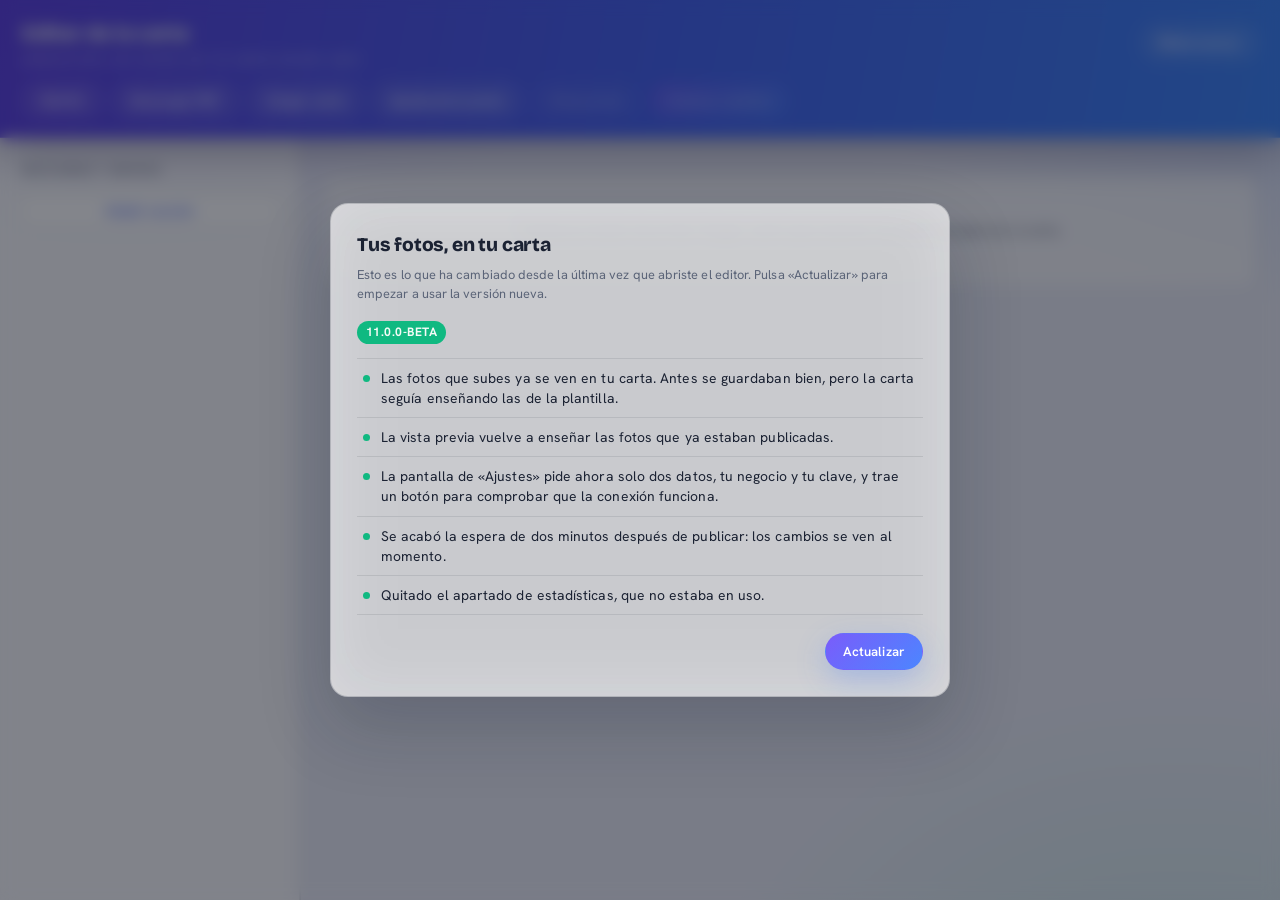
==== commit 0f77649a: "pasos de Cowork para el traspaso a ClaudFlare" ====
--- a/index.html
+++ b/index.html
@@ -45,7 +45,6 @@
 <link rel="stylesheet" href="css/arbol.css">
 <link rel="stylesheet" href="css/editor.css">
 <link rel="stylesheet" href="css/destacados.css">
-<link rel="stylesheet" href="css/estadisticas.css">
 <link rel="stylesheet" href="css/imagenes.css">
 <link rel="stylesheet" href="css/version.css">
 <link rel="stylesheet" href="vista-previa/vista-previa.css">
@@ -77,26 +76,7 @@
             title="Colores, portada, fuentes, pie y redes de la carta">Ajustes de la carta</button>
     <button class="btn btn--claro" id="btnVistaPrevia" type="button" disabled
             title="Trae la carta primero">Vista previa</button>
-    <button class="btn btn--claro" id="btnEstadisticas" type="button" hidden>Estadísticas</button>
     <button class="btn btn--principal" id="btnPublicar" type="button" disabled>Publicar cambios</button>
-
-    <div class="espera" id="espera" hidden>
-      <span class="espera__reloj" id="esperaReloj" aria-live="polite">2:00</span>
-      <button class="espera__ayuda" id="btnEsperaAyuda" type="button"
-              aria-expanded="false" aria-label="¿Por qué no puedo publicar ahora?">?</button>
-      <div class="espera__globo" id="esperaGlobo" hidden role="dialog"
-           aria-label="Por qué se bloquea el botón de publicar">
-        <b>¿Por qué hay que esperar?</b>
-        <p>Cuando publicas, el servidor tarda un par de minutos en montar y subir la web
-           con los cambios nuevos. Si publicas otra vez antes de que termine, los dos
-           despliegues se pisan: el primero se queda a medias y el segundo puede
-           salir incompleto o con las fotos antiguas.</p>
-        <p>Por eso el botón se bloquea 2 minutos. Mientras tanto puedes seguir
-           editando con tranquilidad: los cambios se guardan y se publicarán todos
-           juntos en cuanto acabe la cuenta atrás.</p>
-        <button class="btn btn--suave btn--mini" id="btnEsperaCerrar" type="button">Entendido</button>
-      </div>
-    </div>
   </div>
 </div>
 
@@ -221,7 +201,6 @@
 <script src="js/panel.js"></script>
 <script src="js/ajustes.js"></script>
 <script src="js/idiomas.js"></script>
-<script src="js/espera.js"></script>
 <script src="js/imagenes.js"></script>
 <script src="js/imagen-recorte.js"></script>
 <script src="js/nube.js"></script>
@@ -232,7 +211,6 @@
 <script src="js/vista-arbol.js"></script>
 <script src="js/vista-editor.js"></script>
 <script src="js/destacados.js"></script>
-<script src="js/vista-estadisticas.js"></script>
 <script src="js/portapapeles.js"></script>
 <script src="js/sucesos.js"></script>
 <script src="js/version.js"></script>
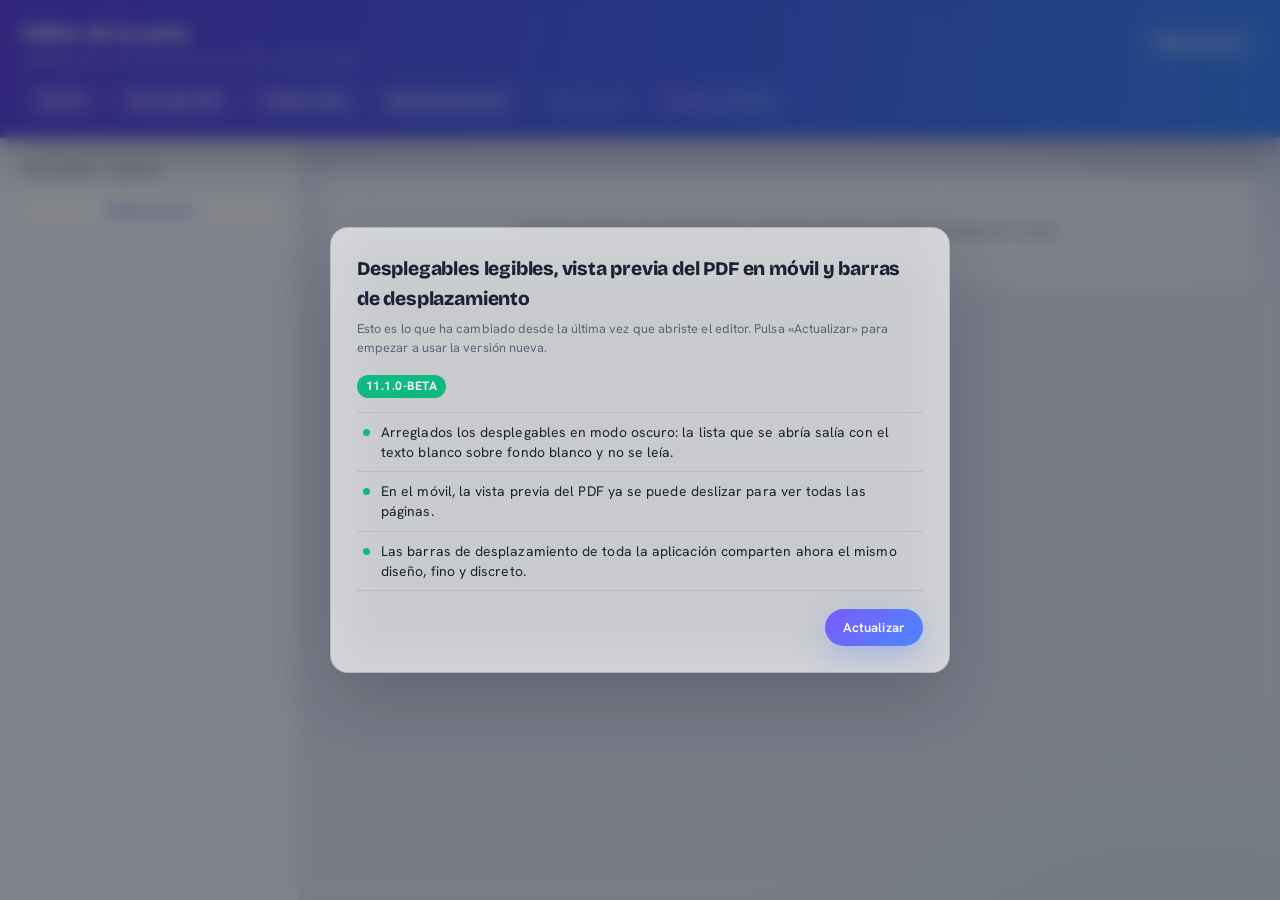
==== commit fa42e51d: "arreglos en ventana PDF y barras que siguen el diseño" ====
--- a/index.html
+++ b/index.html
@@ -39,6 +39,7 @@
 <link href="https://fonts.googleapis.com/css2?family=Bricolage+Grotesque:opsz,wght@12..96,700;12..96,800&family=Hanken+Grotesk:wght@400;500;700&display=swap" rel="stylesheet">
 
 <link rel="stylesheet" href="css/base.css">
+<link rel="stylesheet" href="css/desplazamiento.css">
 <link rel="stylesheet" href="css/botones.css">
 <link rel="stylesheet" href="css/formularios.css">
 <link rel="stylesheet" href="css/barra.css">
--- a/css/base.css
+++ b/css/base.css
@@ -58,9 +58,9 @@
   --linea:rgba(23,29,45,.10);
   --linea-fuerte:rgba(23,29,45,.17);
   --guia:rgba(23,29,45,.14);
-  /* Barra de desplazamiento del panel: negra en el tema claro, muy
-     transparente para que casi no se note, y algo más marcada al pasar
-     el ratón por encima. */
+  /* Color de TODAS las barras de desplazamiento (ver css/desplazamiento.css):
+     negro en el tema claro, muy transparente para que casi no se note, y
+     algo más marcado al pasar el ratón por encima. */
   --desliz:rgba(23,29,45,.20);
   --desliz-fuerte:rgba(23,29,45,.38);
   --pastilla:rgba(23,29,45,.06);
@@ -70,6 +70,11 @@
   --blur:16px;
   --radio:18px; --radio-m:12px; --radio-s:10px;
   --display:"Bricolage Grotesque",system-ui,sans-serif; --texto:"Hanken Grotesk",system-ui,sans-serif;
+  /* Le dice al navegador de qué color es la página. Con esto, lo que
+     pinta él por su cuenta (la lista que se abre en un desplegable, el
+     calendario de una fecha, el relleno al autocompletar) sale claro.
+     Es la pieza que faltaba para que los desplegables se leyeran. */
+  color-scheme:light;
 }
 [data-tema="oscuro"]{
   --marfil:#080B14;                       /* casi negro azulado */
@@ -111,6 +116,9 @@
   --pastilla:rgba(255,255,255,.06);
   --sombra:0 2px 10px rgba(0,0,0,.35),0 18px 42px rgba(0,0,0,.5);
   --sombra-alta:0 30px 80px rgba(0,0,0,.62);
+  /* En oscuro, las listas de los desplegables y demás piezas del
+     navegador se pintan oscuras, con su texto claro. */
+  color-scheme:dark;
 }
 
 *,*::before,*::after{box-sizing:border-box}
--- a/css/desplazamiento.css
+++ b/css/desplazamiento.css
@@ -0,0 +1,56 @@
+/* =========================================================
+   BARRAS DE DESPLAZAMIENTO
+   Un único diseño para TODAS las barras de la aplicación:
+   una pastilla fina, sin carril, del color del texto (negra
+   en el tema claro y blanca en el oscuro) y con aire a los
+   lados para que se vea despegada del borde.
+
+   Nació en el panel de secciones y aquí se convierte en
+   componente: se aplica a cualquier zona que se desplace, de
+   ahora y de las que vengan, sin tener que repetir el estilo.
+
+   Cómo se usa:
+     - Por defecto, ya está puesto en todo.
+     - .sin-desliz   -> esconde la barra (listas que se
+                        arrastran de lado, como la de botones).
+     - .desliz--ancha-> pastilla algo más gruesa, para zonas
+                        grandes como la vista previa del PDF.
+
+   Las medidas y los colores salen de las variables de
+   base.css: cambiarlas ahí cambia todas las barras a la vez.
+   ========================================================= */
+
+:root{
+  --desliz-ancho:10px;        /* grosor total de la barra */
+  --desliz-aire:3px;          /* hueco entre la pastilla y el borde */
+  --desliz-ancho-mas:14px;    /* variante gruesa */
+}
+
+/* ---------- La forma moderna (Firefox y navegadores nuevos) ----------
+   «thin» ya dibuja una barra fina; solo hay que decirle el color de
+   la pastilla y dejar el carril transparente. */
+html{scrollbar-width:thin;scrollbar-color:var(--desliz) transparent}
+*{scrollbar-width:thin;scrollbar-color:var(--desliz) transparent}
+
+/* ---------- La forma de siempre (Chrome, Edge, Safari) ---------- */
+::-webkit-scrollbar{width:var(--desliz-ancho);height:var(--desliz-ancho)}
+::-webkit-scrollbar-track{background:transparent}
+/* El truco del borde transparente con background-clip: el borde no se
+   pinta, así que la pastilla queda más fina y separada del borde. */
+::-webkit-scrollbar-thumb{background-color:var(--desliz);
+  border:var(--desliz-aire) solid transparent;background-clip:content-box;
+  border-radius:100px}
+::-webkit-scrollbar-thumb:hover{background-color:var(--desliz-fuerte)}
+/* El cuadradito donde se cruzan la barra vertical y la horizontal. */
+::-webkit-scrollbar-corner{background:transparent}
+
+/* ---------- Variante: sin barra ----------
+   Para las tiras que se arrastran de lado y no deben enseñarla. */
+.sin-desliz{scrollbar-width:none;-ms-overflow-style:none}
+.sin-desliz::-webkit-scrollbar{display:none}
+
+/* ---------- Variante: pastilla más gruesa ----------
+   En zonas grandes (la hoja del PDF) una barra fina se pierde. */
+.desliz--ancha{scrollbar-width:auto}
+.desliz--ancha::-webkit-scrollbar{width:var(--desliz-ancho-mas);height:var(--desliz-ancho-mas)}
+.desliz--ancha::-webkit-scrollbar-thumb{border-width:4px}
--- a/css/formularios.css
+++ b/css/formularios.css
@@ -17,6 +17,45 @@
 input:focus,textarea:focus{outline:none;border-color:var(--acento-1);background:var(--solido);
   box-shadow:0 0 0 4px var(--acento-tenue)}
 
+/* ---------- Desplegables ----------
+   El aspecto del desplegable cerrado lo ponemos nosotros (mismo relleno,
+   borde y curva que una casilla de escribir, más una flechita dibujada
+   a la derecha).
+
+   La lista que se abre al pulsarlo, en cambio, la pinta el navegador y
+   no se puede maquetar: coge el color de fondo y el de texto de este
+   mismo <select>. Por eso el fondo es OPACO (--solido) y no la veladura
+   translúcida de los <input>: con un fondo casi transparente, en el tema
+   oscuro la lista salía blanca con el texto blanco y no se leía nada.
+   El color-scheme de base.css es la otra mitad del arreglo. */
+select{
+  width:100%;padding:11px 38px 11px 13px;
+  border:1px solid var(--linea-fuerte);border-radius:var(--radio-m);
+  background-color:var(--solido);
+  color:var(--tinta);
+  font-family:inherit;font-size:.88rem;line-height:1.3;
+  cursor:pointer;
+  /* Quitamos la flecha del sistema y ponemos la nuestra: dos rayas en
+     forma de V, dibujadas con degradados para no depender de ninguna
+     imagen ni de ninguna fuente de iconos. */
+  -webkit-appearance:none;-moz-appearance:none;appearance:none;
+  background-image:
+    linear-gradient(45deg,transparent 50%,currentColor 50%),
+    linear-gradient(135deg,currentColor 50%,transparent 50%);
+  background-position:
+    calc(100% - 19px) calc(50% + 1px),
+    calc(100% - 14px) calc(50% + 1px);
+  background-size:5px 5px,5px 5px;
+  background-repeat:no-repeat;
+  transition:border-color .15s,box-shadow .15s;
+}
+select:focus{outline:none;border-color:var(--acento-1);
+  box-shadow:0 0 0 4px var(--acento-tenue)}
+select:disabled{opacity:.55;cursor:not-allowed}
+/* Cada línea de la lista. Algunos navegadores (y Windows) no heredan el
+   color del <select>, así que se lo decimos también aquí. */
+select option{background-color:var(--solido);color:var(--tinta)}
+
 /* Un campo por idioma, uno al lado del otro cuando cabe */
 .par-idiomas{display:grid;gap:10px;grid-template-columns:repeat(auto-fit,minmax(220px,1fr));
   margin-bottom:10px}
--- a/css/arbol.css
+++ b/css/arbol.css
@@ -23,18 +23,9 @@
 .panel__interior{position:sticky;top:var(--alto-barra,0px);padding:22px 16px;
   max-height:calc(100vh - var(--alto-barra,0px));
   max-height:calc(100dvh - var(--alto-barra,0px));
-  overflow:auto;overscroll-behavior:contain;
-  /* Barra de desplazamiento fina y sin carril, del color del texto:
-     negra en claro y blanca en oscuro. Esta es la forma moderna; abajo
-     está la de siempre para los navegadores que aún no la entienden. */
-  scrollbar-width:thin;scrollbar-color:var(--desliz) transparent}
-.panel__interior::-webkit-scrollbar{width:10px}
-.panel__interior::-webkit-scrollbar-track{background:transparent}
-/* El borde transparente con background-clip deja aire a los lados: así la
-   pastilla se ve más fina y despegada del borde del panel. */
-.panel__interior::-webkit-scrollbar-thumb{background-color:var(--desliz);
-  border:3px solid transparent;background-clip:content-box;border-radius:100px}
-.panel__interior::-webkit-scrollbar-thumb:hover{background-color:var(--desliz-fuerte)}
+  /* La barra de desplazamiento la pone el componente de css/desplazamiento.css,
+     igual que en el resto de la aplicación. */
+  overflow:auto;overscroll-behavior:contain}
 @media(max-width:840px){
   .panel{border-right:none;border-bottom:1px solid var(--linea)}
   /* En móvil el panel va arriba del todo y baja con la página: para volver
--- a/css/pdf.css
+++ b/css/pdf.css
@@ -63,17 +63,24 @@
   gap: 10px; margin-bottom: 9px;
 }
 .pdf-campo > span { font-size: .82rem; color: var(--tinta-suave, #5B6478); }
+/* Aquí solo se ajusta el TAMAÑO. El aspecto (fondo opaco, borde, flecha)
+   viene del componente de css/formularios.css: si el desplegable se
+   repintara aquí con un fondo translúcido, la lista que abre el navegador
+   volvería a quedar ilegible en el tema oscuro. */
 .pdf-campo select,
 .pdf-campo input[type="number"] {
   flex: 1; max-width: 62%;
+  font-size: .84rem;
+}
+.pdf-campo input[type="number"] {
   padding: 7px 10px;
-  font-family: inherit; font-size: .84rem;
   color: var(--tinta, #1B2233);
   background: var(--velo, rgba(255,255,255,.55));
   border: 1px solid var(--linea-fuerte, rgba(23,29,45,.17));
   border-radius: var(--radio-s, 10px);
 }
-.pdf-campo select:focus,
+.pdf-campo select { padding: 7px 30px 7px 10px; border-radius: var(--radio-s, 10px);
+  background-position: calc(100% - 16px) calc(50% + 1px), calc(100% - 11px) calc(50% + 1px); }
 .pdf-campo input:focus { outline: 2px solid var(--acento-1, #7A5CFB); outline-offset: 1px; }
 
 .pdf-check {
@@ -97,9 +104,18 @@
 .pdf-margenes .pdf-campo input { max-width: 74px; }
 
 /* Zona de vista previa a la derecha */
-.pdf-vista { flex: 1; min-width: 0; display: flex; flex-direction: column; }
+/* min-height:0 es imprescindible: sin él, una columna flexible se niega a
+   encogerse por debajo de su contenido, la hoja empuja hacia abajo y el
+   marco de la vista previa nunca llega a desplazarse. Era justo lo que
+   pasaba en el móvil. */
+.pdf-vista { flex: 1; min-width: 0; min-height: 0; display: flex; flex-direction: column; }
 .pdf-lienzo {
   flex: 1; min-height: 0; overflow: auto;
+  /* En el móvil el dedo tiene que poder mover la hoja en los dos sentidos
+     sin arrastrar de paso la página de detrás. */
+  -webkit-overflow-scrolling: touch;
+  overscroll-behavior: contain;
+  touch-action: pan-x pan-y;
   padding: 20px;
   background:
     repeating-conic-gradient(rgba(23,29,45,.05) 0% 25%, transparent 0% 50%) 50% / 22px 22px,
@@ -120,7 +136,18 @@
 /* En móvil, panel arriba y vista debajo */
 @media (max-width: 780px) {
   .pdf-cuerpo { flex-direction: column; }
-  .pdf-panel { width: 100%; max-width: none; max-height: 46%; border-right: 0; border-bottom: 1px solid var(--linea, rgba(23,29,45,.10)); }
+  /* flex-shrink:0 para que el panel no se aplaste, y min-height:0 para que
+     sí pueda desplazarse por dentro cuando llega a su tope. */
+  .pdf-panel {
+    width: 100%; max-width: none;
+    flex: 0 0 auto; min-height: 0; max-height: 46%;
+    border-right: 0; border-bottom: 1px solid var(--linea, rgba(23,29,45,.10));
+  }
+  /* La vista se queda con el hueco que sobre, ni más ni menos. */
+  .pdf-vista { flex: 1 1 auto; min-height: 0; }
+  /* Menos aire alrededor de la hoja: en una pantalla estrecha, 20px por
+     lado se notan mucho y dejan menos sitio para ver la carta. */
+  .pdf-lienzo { padding: 12px; }
 }
 
 /* La hoja en la vista previa: centrada, con sombra. El encogido para
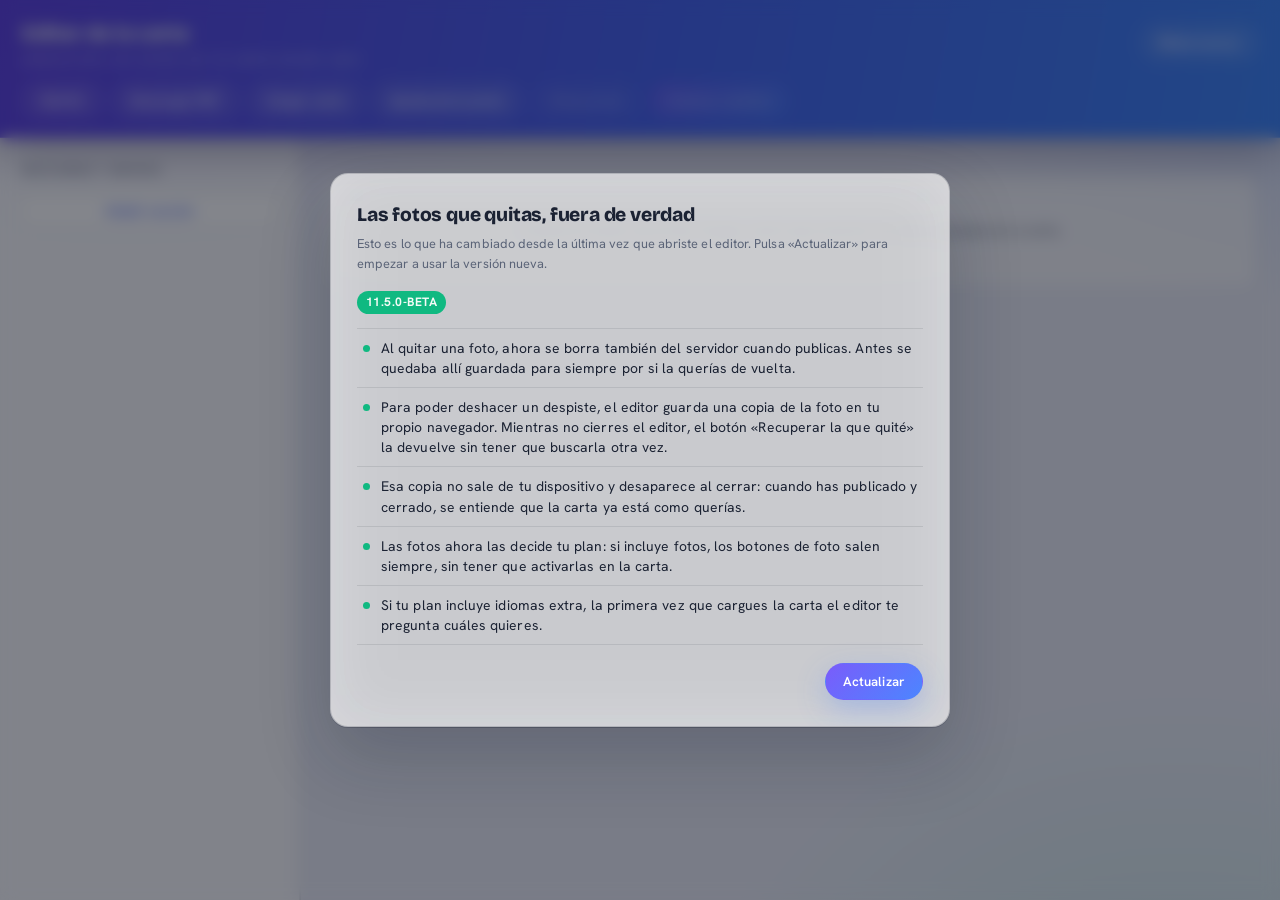
==== commit da320b60: "Fotos según la licencia e idiomas extra por elegir" ====
--- a/index.html
+++ b/index.html
@@ -164,9 +164,24 @@
 
     <div class="modal__acc">
       <button class="btn btn--peligro" id="btnQuitarImagen" type="button" hidden>Quitar imagen</button>
-      <button class="btn btn--suave" id="btnRecuperarImagen" type="button" hidden>Recuperar la guardada</button>
+      <button class="btn btn--suave" id="btnRecuperarImagen" type="button" hidden>Recuperar la que quité</button>
       <button class="btn btn--suave" id="btnCerrarImagen" type="button">Cancelar</button>
       <button class="btn btn--principal" id="btnGuardarImagen" type="button" disabled>Guardar imagen</button>
+    </div>
+  </div>
+</div>
+
+<!-- ===== Elegir los idiomas extra =====
+     Sale al cargar la carta si el plan incluye idiomas extra que todavía
+     no se han elegido (ver idiomas.js). -->
+<div class="modal" id="modalIdiomas" hidden role="dialog" aria-modal="true" aria-labelledby="idiomasTitulo">
+  <div class="modal__caja">
+    <h2 class="modal__titulo" id="idiomasTitulo">Elige tus idiomas extra</h2>
+    <p class="modal__pista" id="idiomasPista"></p>
+    <div class="idiomas-extra" id="idiomasCampos"></div>
+    <div class="modal__acc">
+      <button class="btn btn--suave" id="btnIdiomasLuego" type="button">Ahora no</button>
+      <button class="btn btn--principal" id="btnIdiomasGuardar" type="button">Guardar idiomas</button>
     </div>
   </div>
 </div>
--- a/css/base.css
+++ b/css/base.css
@@ -58,11 +58,12 @@
   --linea:rgba(23,29,45,.10);
   --linea-fuerte:rgba(23,29,45,.17);
   --guia:rgba(23,29,45,.14);
-  /* Color de TODAS las barras de desplazamiento (ver css/desplazamiento.css):
-     negro en el tema claro, muy transparente para que casi no se note, y
-     algo más marcado al pasar el ratón por encima. */
-  --desliz:rgba(23,29,45,.20);
-  --desliz-fuerte:rgba(23,29,45,.38);
+  /* Color de TODAS las barras de desplazamiento (ver css/desplazamiento.css).
+     Van teñidas del violeta del acento, no de gris: así la barra se lee
+     como una pieza más del editor. En reposo, discreta; al pasar el ratón
+     por encima, casi a pleno color. */
+  --desliz:rgba(91,63,224,.38);
+  --desliz-fuerte:rgba(91,63,224,.72);
   --pastilla:rgba(23,29,45,.06);
   /* Elevación, curvatura y desenfoque */
   --sombra:0 2px 8px rgba(20,26,50,.06),0 14px 34px rgba(20,26,50,.10);
@@ -111,8 +112,10 @@
   --linea:rgba(255,255,255,.09);
   --linea-fuerte:rgba(255,255,255,.15);
   --guia:rgba(255,255,255,.12);
-  --desliz:rgba(255,255,255,.22);
-  --desliz-fuerte:rgba(255,255,255,.42);
+  /* En oscuro, el violeta claro del acento: se ve sobre el fondo casi
+     negro sin llegar a deslumbrar. */
+  --desliz:rgba(139,123,255,.48);
+  --desliz-fuerte:rgba(139,123,255,.85);
   --pastilla:rgba(255,255,255,.06);
   --sombra:0 2px 10px rgba(0,0,0,.35),0 18px 42px rgba(0,0,0,.5);
   --sombra-alta:0 30px 80px rgba(0,0,0,.62);
--- a/css/desplazamiento.css
+++ b/css/desplazamiento.css
@@ -1,56 +1,100 @@
 /* =========================================================
    BARRAS DE DESPLAZAMIENTO
-   Un único diseño para TODAS las barras de la aplicación:
-   una pastilla fina, sin carril, del color del texto (negra
-   en el tema claro y blanca en el oscuro) y con aire a los
-   lados para que se vea despegada del borde.
+   Un único diseño para TODAS las barras de la aplicación: una
+   pastilla redonda con el violeta del acento, sin carril a la
+   vista, que se enciende al pasar el ratón y se vuelve
+   degradado mientras se arrastra. El mismo lenguaje que los
+   botones y los bordes del editor.
 
-   Nació en el panel de secciones y aquí se convierte en
-   componente: se aplica a cualquier zona que se desplace, de
-   ahora y de las que vengan, sin tener que repetir el estilo.
+   OJO, ESTO IMPORTA (y es lo que fallaba antes):
+   los navegadores tienen DOS formas de maquetar una barra y
+   NO se pueden mezclar. Si pones «scrollbar-width» o
+   «scrollbar-color» (la forma nueva, la de Firefox), Chrome
+   se olvida por completo de «::-webkit-scrollbar» (la forma
+   de siempre, la única que deja redondear la pastilla y
+   dejarle aire). Resultado: salía la barra gris de fábrica.
+
+   Por eso la forma nueva va encerrada en un @supports que
+   solo abren los navegadores que NO entienden la de siempre.
+   Cada navegador coge una, nunca las dos.
 
    Cómo se usa:
      - Por defecto, ya está puesto en todo.
-     - .sin-desliz   -> esconde la barra (listas que se
-                        arrastran de lado, como la de botones).
-     - .desliz--ancha-> pastilla algo más gruesa, para zonas
-                        grandes como la vista previa del PDF.
+     - .sin-desliz    -> esconde la barra (tiras que se
+                         arrastran de lado, como la de botones).
+     - .desliz--ancha -> pastilla más gruesa, para zonas grandes
+                         como la vista previa del PDF.
 
-   Las medidas y los colores salen de las variables de
-   base.css: cambiarlas ahí cambia todas las barras a la vez.
+   Los colores salen de las variables de base.css: cambiarlas
+   ahí cambia todas las barras a la vez.
    ========================================================= */
 
 :root{
-  --desliz-ancho:10px;        /* grosor total de la barra */
+  --desliz-ancho:12px;        /* grosor total de la barra */
   --desliz-aire:3px;          /* hueco entre la pastilla y el borde */
-  --desliz-ancho-mas:14px;    /* variante gruesa */
+  --desliz-ancho-mas:16px;    /* variante gruesa */
 }
 
-/* ---------- La forma moderna (Firefox y navegadores nuevos) ----------
-   «thin» ya dibuja una barra fina; solo hay que decirle el color de
-   la pastilla y dejar el carril transparente. */
-html{scrollbar-width:thin;scrollbar-color:var(--desliz) transparent}
-*{scrollbar-width:thin;scrollbar-color:var(--desliz) transparent}
-
-/* ---------- La forma de siempre (Chrome, Edge, Safari) ---------- */
-::-webkit-scrollbar{width:var(--desliz-ancho);height:var(--desliz-ancho)}
-::-webkit-scrollbar-track{background:transparent}
+/* =========================================================
+   1) CHROME, EDGE Y SAFARI (la forma de siempre)
+   ========================================================= */
+::-webkit-scrollbar{
+  width:var(--desliz-ancho);
+  height:var(--desliz-ancho);
+  background:transparent;
+}
+/* Sin carril a la vista: la barra flota sobre el contenido. */
+::-webkit-scrollbar-track{background:transparent;border:0}
 /* El truco del borde transparente con background-clip: el borde no se
-   pinta, así que la pastilla queda más fina y separada del borde. */
-::-webkit-scrollbar-thumb{background-color:var(--desliz);
-  border:var(--desliz-aire) solid transparent;background-clip:content-box;
-  border-radius:100px}
+   pinta, así que la pastilla queda más fina y despegada del borde. */
+::-webkit-scrollbar-thumb{
+  background-color:var(--desliz);
+  border:var(--desliz-aire) solid transparent;
+  background-clip:content-box;
+  border-radius:100px;
+}
 ::-webkit-scrollbar-thumb:hover{background-color:var(--desliz-fuerte)}
+/* Mientras se arrastra, la pastilla se tiñe con el degradado del editor:
+   el mismo violeta→azul de los botones principales. */
+::-webkit-scrollbar-thumb:active{
+  background-color:transparent;
+  background-image:var(--grad);
+  background-clip:content-box;
+}
 /* El cuadradito donde se cruzan la barra vertical y la horizontal. */
 ::-webkit-scrollbar-corner{background:transparent}
+/* Nada de flechitas arriba y abajo: no pegan con el diseño. */
+::-webkit-scrollbar-button{display:none;width:0;height:0}
 
-/* ---------- Variante: sin barra ----------
-   Para las tiras que se arrastran de lado y no deben enseñarla. */
-.sin-desliz{scrollbar-width:none;-ms-overflow-style:none}
+/* AVISO para el futuro: el carril transparente funciona bien en una
+   página suelta (se ve la propia página a través). Pero si el documento
+   vive dentro de un MARCO (un iframe), por ahí se cuela el blanco de
+   debajo y sale una franja. La cura es darle color al carril en el CSS
+   de esa página concreta —ver el final de css/pagina.css—, y NO desde
+   aquí: Chrome ignora un «html::-webkit-scrollbar-track» que intente
+   pisar la regla suelta de arriba (probado). */
+
+/* =========================================================
+   2) FIREFOX Y DEMÁS (la forma nueva)
+   Solo se aplica donde la de arriba no existe, para no
+   apagarla en Chrome.
+   ========================================================= */
+@supports not selector(::-webkit-scrollbar){
+  html,*{scrollbar-width:thin;scrollbar-color:var(--desliz-fuerte) transparent}
+  .sin-desliz{scrollbar-width:none}
+  .desliz--ancha{scrollbar-width:auto}
+}
+
+/* =========================================================
+   3) VARIANTES
+   ========================================================= */
+/* Sin barra: para las tiras que se arrastran de lado. */
+.sin-desliz{-ms-overflow-style:none}
 .sin-desliz::-webkit-scrollbar{display:none}
 
-/* ---------- Variante: pastilla más gruesa ----------
-   En zonas grandes (la hoja del PDF) una barra fina se pierde. */
-.desliz--ancha{scrollbar-width:auto}
-.desliz--ancha::-webkit-scrollbar{width:var(--desliz-ancho-mas);height:var(--desliz-ancho-mas)}
+/* Pastilla más gruesa: en zonas grandes una barra fina se pierde. */
+.desliz--ancha::-webkit-scrollbar{
+  width:var(--desliz-ancho-mas);
+  height:var(--desliz-ancho-mas);
+}
 .desliz--ancha::-webkit-scrollbar-thumb{border-width:4px}
--- a/css/formularios.css
+++ b/css/formularios.css
@@ -59,3 +59,6 @@
 /* Un campo por idioma, uno al lado del otro cuando cabe */
 .par-idiomas{display:grid;gap:10px;grid-template-columns:repeat(auto-fit,minmax(220px,1fr));
   margin-bottom:10px}
+
+/* Los desplegables de la ventana «Elige tus idiomas extra». */
+.idiomas-extra{display:grid;gap:14px;margin:0 0 18px}
--- a/vista-previa/vista-previa.css
+++ b/vista-previa/vista-previa.css
@@ -150,4 +150,16 @@
   background: var(--velo, rgba(255, 255, 255, .55));
   color: var(--tinta, #1B2233);
 }
-.vp--ajustes .vp__cerrar:hover { background: var(--pastilla, rgba(23, 29, 45, .06)); }+.vp--ajustes .vp__cerrar:hover { background: var(--pastilla, rgba(23, 29, 45, .06)); }
+
+/* El marco de dentro es un documento aparte y tiene su propia barra de
+   desplazamiento, pegada al borde derecho de la ventana. Como el carril
+   de esa barra es transparente (así las diseñamos en toda la app), por
+   ese hueco se ve lo que haya DETRÁS del marco... que era el blanco de
+   .vp__lienzo, y salía una franja blanca de arriba abajo.
+
+   La solución es que lo de detrás sea del mismo color que la página de
+   dentro: así el carril se funde con ella y solo se ve la pastilla.
+   (La Vista previa se queda en blanco a propósito: ahí lo que se carga
+   es la carta del cliente y el blanco es el papel de debajo.) */
+.vp--ajustes .vp__lienzo { background: var(--marfil, #EBEDF7); }
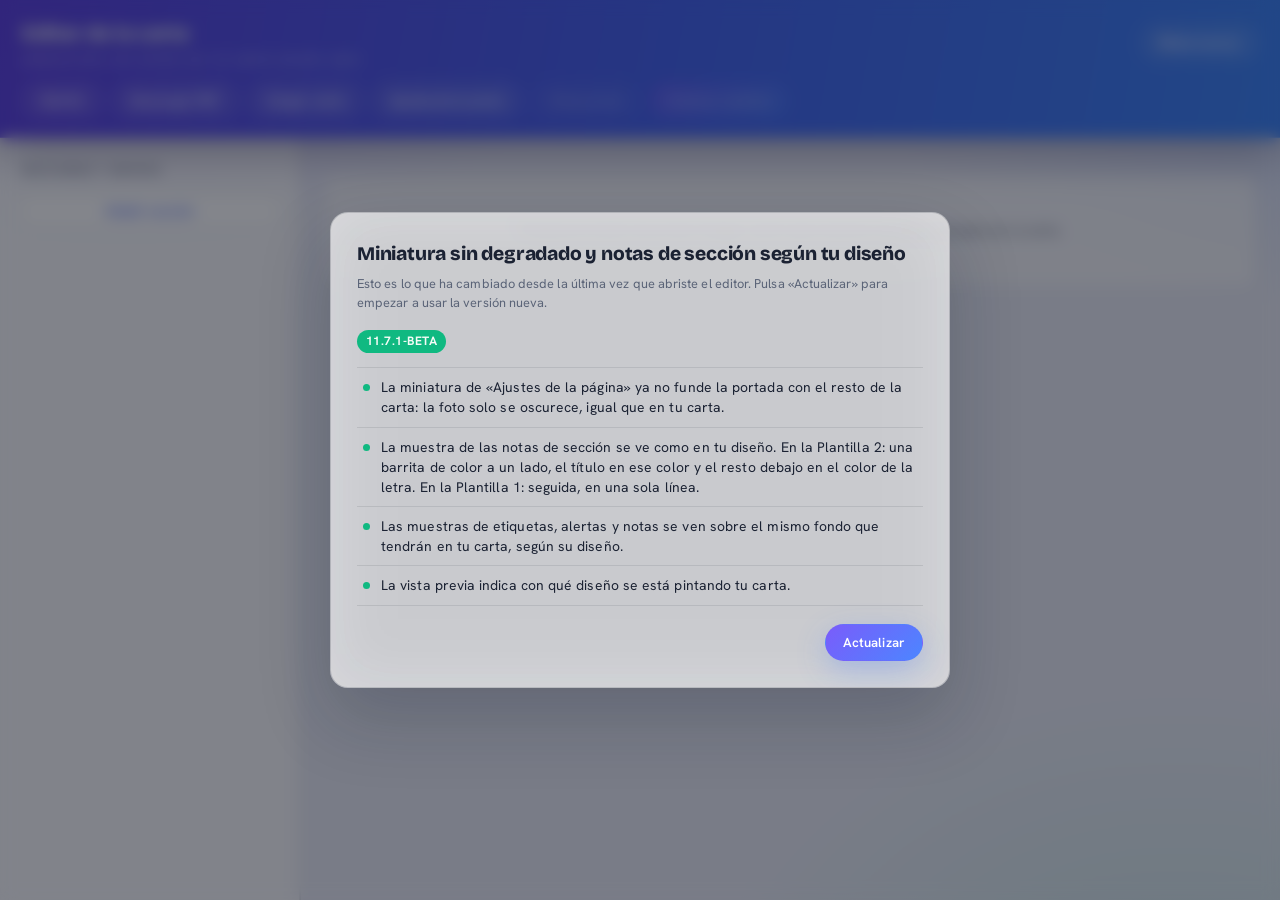
==== commit 9f5e0bc2: "Mensaje BETA en PDF" ====
--- a/index.html
+++ b/index.html
@@ -62,13 +62,6 @@
     <button class="btn btn--tema" id="btnTema" type="button" aria-pressed="false">Modo oscuro</button>
   </div>
   <div class="barra__acciones">
-    <!-- Los ajustes son una página aparte: así caben todos juntos y
-         el editor se queda solo con lo de editar.
-         El enlace lleva el '.html' a propósito: es el nombre real del
-         archivo y funciona en todas partes (al probar en el ordenador,
-         en GitHub Pages y en Cloudflare). La dirección corta '/ajustes'
-         solo la entienden algunos servidores, y al probar en local da
-         un «Cannot GET /ajustes». -->
     <a class="btn btn--claro" id="btnAjustes" href="ajustes.html">Ajustes</a>
     <button class="btn btn--claro" id="btnPdf" type="button"
             title="Descargar la carta publicada en PDF para imprimir">Descargar PDF</button>
--- a/css/destacados.css
+++ b/css/destacados.css
@@ -46,10 +46,16 @@
 .rueda::-webkit-color-swatch{border:none;border-radius:6px}
 .rueda::-moz-color-swatch{border:none;border-radius:6px}
 
-/* La muestra: el mismo fondo oscuro de la carta, con la pieza encima,
-   para ver de verdad cómo va a quedar. Baja y discreta. */
+/* La muestra: lo mismo que tendrá detrás en la carta, con la pieza
+   encima, para ver de verdad cómo va a quedar. Baja y discreta.
+   Cambia según la plantilla del local (destacados.js pone el color):
+     --abierto (Plantilla 2): el fondo de la carta, sin más.
+     --panel   (Plantilla 1): un trocito del panel del grupo, con su
+                tono, su marco del color de la carta y sus esquinas
+                más redondas, como las tarjetas de esa plantilla. */
 .previa-destacado{padding:9px 10px;border-radius:var(--radio-s);
   border:1px solid var(--linea);display:flex;justify-content:center;overflow:hidden}
+.previa-destacado--panel{padding:10px 12px;border-radius:14px}
 .previa-destacado__pieza{max-width:100%;overflow-wrap:anywhere;text-align:center}
 
 /* Igual que en la carta: la etiqueta va en versalitas y a pelo; la
@@ -57,7 +63,26 @@
 .previa-destacado__pieza--etiqueta{display:inline-block;padding:3px 10px;border-radius:999px;
   font-size:.67rem;font-weight:600;line-height:1.55;letter-spacing:.09em;text-transform:uppercase}
 .previa-destacado__pieza--alerta{display:inline-block;padding:4px 12px;border-radius:999px;
-  font-size:.72rem;font-weight:500;line-height:1.45}
+  border:1px solid transparent;font-size:.72rem;font-weight:500;line-height:1.45}
+
+/* La nota de la sección, según la plantilla:
+     --nota-seguida (Plantilla 1): una píldora de una sola línea, como la
+       alerta; los saltos de línea se ignoran.
+     --nota-lineas  (Plantilla 2): sin recuadro. Una barrita del color de
+       «Fondo» a un lado, el título en ese mismo color y en negrita, y
+       debajo el resto del texto en el color de «Letra». La primera nota
+       lleva la barrita a la izquierda; la segunda, a la derecha. */
+.previa-destacado__pieza--nota{display:inline-block;font-size:.72rem;font-weight:500;line-height:1.45}
+.previa-destacado__pieza--nota-seguida{padding:4px 12px;border-radius:999px;border:1px solid transparent}
+
+.previa-destacado--nota{justify-content:flex-start;padding:12px 14px}
+.previa-destacado--nota-derecha{justify-content:flex-end}
+.previa-destacado__pieza--nota-lineas{display:block;padding:2px 0 2px 12px;
+  border-left:3px solid var(--nota-acento);text-align:left;font-size:.8rem;font-weight:400}
+.previa-destacado--nota-derecha .previa-destacado__pieza--nota-lineas{
+  padding:2px 12px 2px 0;border-left:none;border-right:3px solid var(--nota-acento);text-align:right}
+.previa-nota__titulo{display:block;font-weight:700;color:var(--nota-acento,inherit)}
+.previa-nota__cuerpo{display:block;margin-top:2px}
 
 /* Móvil: los botones bajan a su propia línea para no aplastarse */
 @media(max-width:600px){
--- a/css/imagenes.css
+++ b/css/imagenes.css
@@ -5,14 +5,15 @@
    Las proporciones deben coincidir con las de la carta
    (estilos.css del repositorio del cliente):
      sección -> 3/1 (franja ancha)
-     grupo   -> 4/1 (banda más baja)
+     grupo   -> 4/1 (banda más baja); 5/1 en la Plantilla 1. La pone
+                plantilla.js en la variable --banda-grupo.
      plato   -> 1/1 (cuadrado)
    ========================================================= */
 
 .miniatura{margin-top:14px;display:flex;align-items:center;gap:14px;flex-wrap:wrap}
 .miniatura__marco{width:180px;aspect-ratio:3/1;border-radius:var(--radio-s);overflow:hidden;
   border:1px solid var(--linea);background:var(--velo);flex-shrink:0}
-.miniatura--grupo .miniatura__marco{aspect-ratio:4/1}
+.miniatura--grupo .miniatura__marco{aspect-ratio:var(--banda-grupo,4/1)}
 .miniatura--item .miniatura__marco{width:76px;aspect-ratio:1/1}
 .miniatura__img{width:100%;height:100%;object-fit:cover;display:block}
 .miniatura__datos{font-size:.75rem;color:var(--tinta-suave);line-height:1.4}
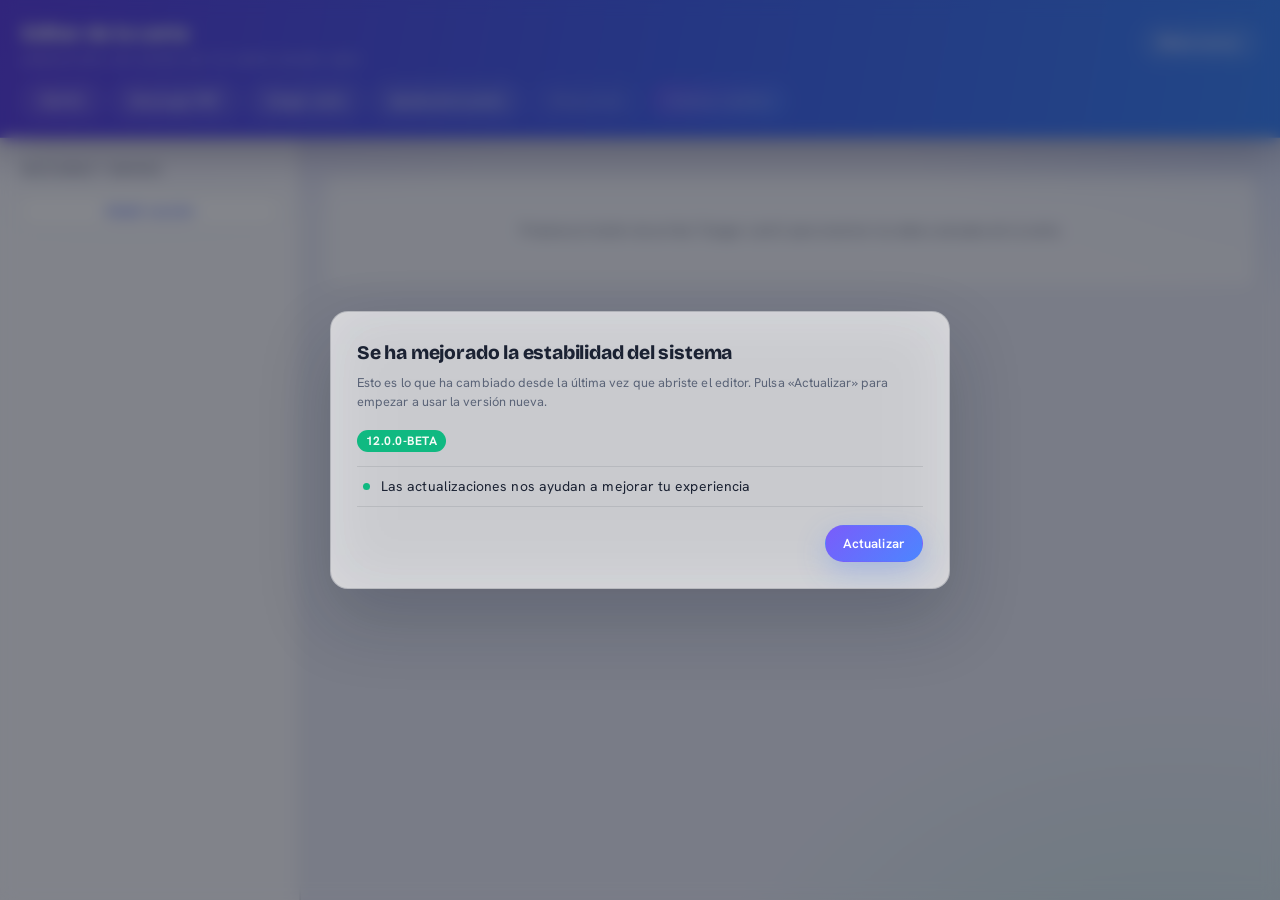
==== commit 634d3225: "Cambio de titulo y limpieza" ====
--- a/index.html
+++ b/index.html
@@ -3,7 +3,7 @@
 <head>
 <meta charset="UTF-8">
 <meta name="viewport" content="width=device-width, initial-scale=1.0">
-<title>Editor de carta</title>
+<title>AdminApp</title>
 
 <script>
 /* Fija el tema antes de pintar, para que no haya parpadeo de color.
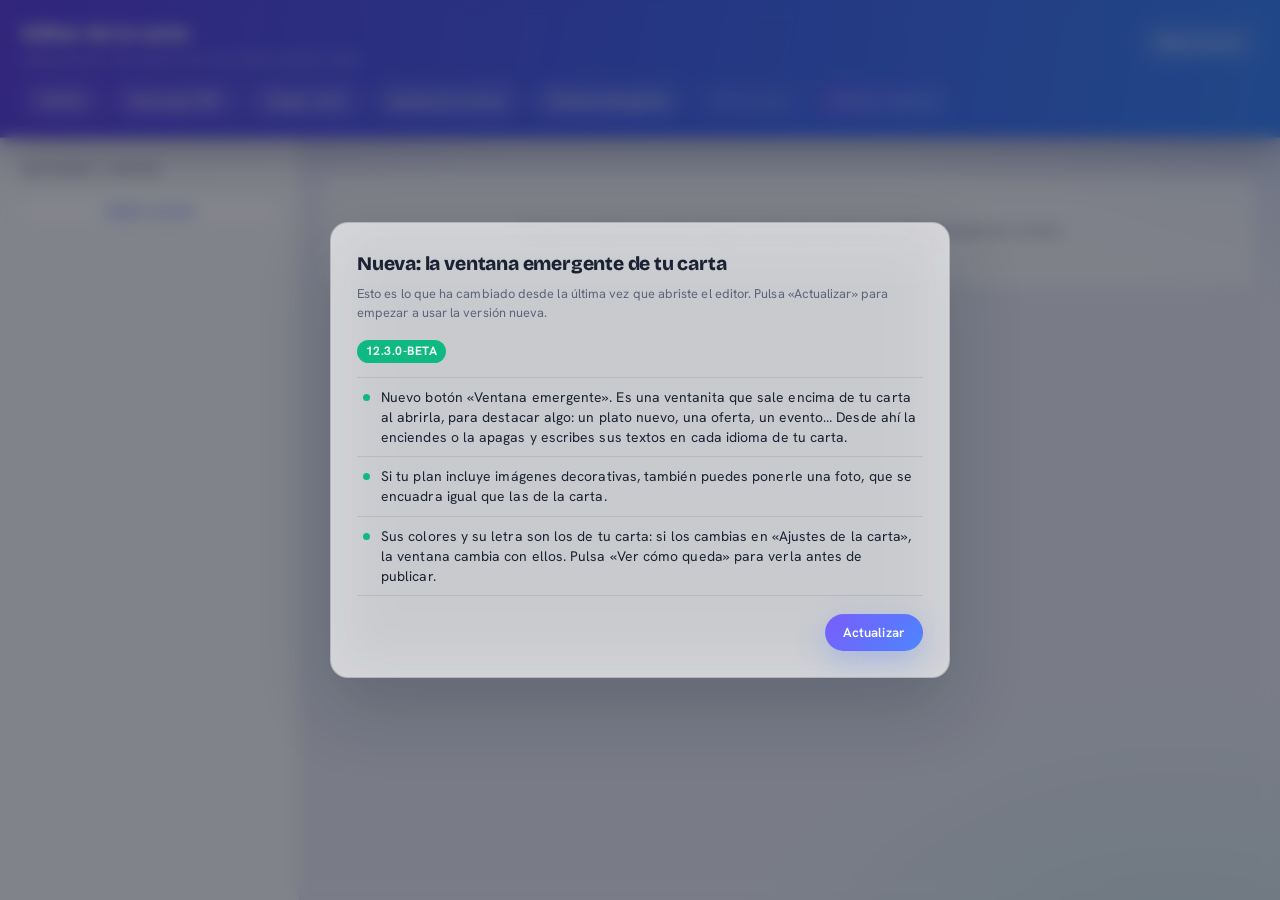
==== commit 92f57774: "Editor 12.3.0-BETA: ventana emergente (anuncio)" ====
--- a/index.html
+++ b/index.html
@@ -49,6 +49,7 @@
 <link rel="stylesheet" href="css/imagenes.css">
 <link rel="stylesheet" href="css/version.css">
 <link rel="stylesheet" href="vista-previa/vista-previa.css">
+<link rel="stylesheet" href="css/ventana-anuncio.css">
 <link rel="stylesheet" href="css/pdf.css">
 </head>
 <body>
@@ -68,6 +69,8 @@
     <button class="btn btn--claro" id="btnCargar" type="button">Cargar carta</button>
     <button class="btn btn--claro" id="btnAjustesPagina" type="button"
             title="Colores, portada, fuentes, pie y redes de la carta">Ajustes de la carta</button>
+    <button class="btn btn--claro" id="btnAnuncio" type="button"
+            title="La ventanita que sale al abrir la carta, para destacar algo">Ventana emergente</button>
     <button class="btn btn--claro" id="btnVistaPrevia" type="button" disabled
             title="Trae la carta primero">Vista previa</button>
     <button class="btn btn--principal" id="btnPublicar" type="button" disabled>Publicar cambios</button>
@@ -225,7 +228,9 @@
 <script src="js/version.js"></script>
 <script src="js/app.js"></script>
 <script src="vista-previa/vista-previa.js"></script>
+<script src="js/ventana-flotante.js"></script>
 <script src="js/ventana-pagina.js"></script>
+<script src="js/ventana-anuncio.js"></script>
 
 <!-- Librerias de terceros (jsPDF, html2canvas). Licencias en THIRD-PARTY-LICENSES.txt -->
 
--- a/css/base.css
+++ b/css/base.css
@@ -156,8 +156,11 @@
    para que se lea bien. El relleno de abajo respeta la franja de los móviles
    con barra o botón de inicio en pantalla, para que el texto no quede tapado.
    Se estiliza por su id para no afectar al aviso de error del recuadro de
-   imágenes, que comparte la clase .mensaje pero vive dentro de una ventana. */
-#mensaje{position:fixed;left:0;right:0;bottom:0;z-index:21;margin:0;
+   imágenes, que comparte la clase .mensaje pero vive dentro de una ventana.
+   Va por encima de las ventanas flotantes (z-index 200: así se lee lo que
+   pasa al preparar la foto del anuncio) y por debajo de los cuadros de
+   diálogo (.modal, 210), para no tapar sus botones. */
+#mensaje{position:fixed;left:0;right:0;bottom:0;z-index:205;margin:0;
   padding-bottom:calc(12px + env(safe-area-inset-bottom,0px));
   box-shadow:0 -10px 26px rgba(20,26,50,.20)}
 
--- a/css/destacados.css
+++ b/css/destacados.css
@@ -1,8 +1,8 @@
 /* =========================================================
-   ETIQUETAS Y ALERTAS
+   ETIQUETAS, ALERTAS Y NOTAS
    El apartado que sale dentro del recuadro del grupo (su
-   alerta) y dentro de la ficha de cada plato (sus
-   etiquetas). Los dos se ven igual a propósito: son la
+   alerta), de la sección (sus notas) y de la ficha de cada
+   plato (sus etiquetas). Se ven igual a propósito: son la
    misma idea, cambia dónde se pintan en la carta.
 
    La tarjeta de cada etiqueta o alerta es SIEMPRE una sola
@@ -46,44 +46,6 @@
 .rueda::-webkit-color-swatch{border:none;border-radius:6px}
 .rueda::-moz-color-swatch{border:none;border-radius:6px}
 
-/* La muestra: lo mismo que tendrá detrás en la carta, con la pieza
-   encima, para ver de verdad cómo va a quedar. Baja y discreta.
-   Cambia según la plantilla del local (destacados.js pone el color):
-     --abierto (Plantilla 2): el fondo de la carta, sin más.
-     --panel   (Plantilla 1): un trocito del panel del grupo, con su
-                tono, su marco del color de la carta y sus esquinas
-                más redondas, como las tarjetas de esa plantilla. */
-.previa-destacado{padding:9px 10px;border-radius:var(--radio-s);
-  border:1px solid var(--linea);display:flex;justify-content:center;overflow:hidden}
-.previa-destacado--panel{padding:10px 12px;border-radius:14px}
-.previa-destacado__pieza{max-width:100%;overflow-wrap:anywhere;text-align:center}
-
-/* Igual que en la carta: la etiqueta va en versalitas y a pelo; la
-   alerta, con letra normal. */
-.previa-destacado__pieza--etiqueta{display:inline-block;padding:3px 10px;border-radius:999px;
-  font-size:.67rem;font-weight:600;line-height:1.55;letter-spacing:.09em;text-transform:uppercase}
-.previa-destacado__pieza--alerta{display:inline-block;padding:4px 12px;border-radius:999px;
-  border:1px solid transparent;font-size:.72rem;font-weight:500;line-height:1.45}
-
-/* La nota de la sección, según la plantilla:
-     --nota-seguida (Plantilla 1): una píldora de una sola línea, como la
-       alerta; los saltos de línea se ignoran.
-     --nota-lineas  (Plantilla 2): sin recuadro. Una barrita del color de
-       «Fondo» a un lado, el título en ese mismo color y en negrita, y
-       debajo el resto del texto en el color de «Letra». La primera nota
-       lleva la barrita a la izquierda; la segunda, a la derecha. */
-.previa-destacado__pieza--nota{display:inline-block;font-size:.72rem;font-weight:500;line-height:1.45}
-.previa-destacado__pieza--nota-seguida{padding:4px 12px;border-radius:999px;border:1px solid transparent}
-
-.previa-destacado--nota{justify-content:flex-start;padding:12px 14px}
-.previa-destacado--nota-derecha{justify-content:flex-end}
-.previa-destacado__pieza--nota-lineas{display:block;padding:2px 0 2px 12px;
-  border-left:3px solid var(--nota-acento);text-align:left;font-size:.8rem;font-weight:400}
-.previa-destacado--nota-derecha .previa-destacado__pieza--nota-lineas{
-  padding:2px 12px 2px 0;border-left:none;border-right:3px solid var(--nota-acento);text-align:right}
-.previa-nota__titulo{display:block;font-weight:700;color:var(--nota-acento,inherit)}
-.previa-nota__cuerpo{display:block;margin-top:2px}
-
 /* Móvil: los botones bajan a su propia línea para no aplastarse */
 @media(max-width:600px){
   .destacado__botones{margin-left:0;width:100%;justify-content:flex-end}
--- a/css/imagenes.css
+++ b/css/imagenes.css
@@ -8,6 +8,7 @@
      grupo   -> 4/1 (banda más baja); 5/1 en la Plantilla 1. La pone
                 plantilla.js en la variable --banda-grupo.
      plato   -> 1/1 (cuadrado)
+     anuncio -> 16/11 (la foto de la ventana emergente)
    ========================================================= */
 
 .miniatura{margin-top:14px;display:flex;align-items:center;gap:14px;flex-wrap:wrap}
@@ -15,6 +16,7 @@
   border:1px solid var(--linea);background:var(--velo);flex-shrink:0}
 .miniatura--grupo .miniatura__marco{aspect-ratio:var(--banda-grupo,4/1)}
 .miniatura--item .miniatura__marco{width:76px;aspect-ratio:1/1}
+.miniatura--anuncio .miniatura__marco{width:150px;aspect-ratio:16/11}
 .miniatura__img{width:100%;height:100%;object-fit:cover;display:block}
 .miniatura__datos{font-size:.75rem;color:var(--tinta-suave);line-height:1.4}
 .miniatura__datos b{color:var(--tinta);font-weight:700}
@@ -41,8 +43,10 @@
 .foco-icono__off{fill:var(--linea-fuerte)}
 .foco-icono__on{fill:var(--acento-1)}
 
-/* ---------- Ventana emergente (la usan la foto y la actualización) ---------- */
-.modal{position:fixed;inset:0;z-index:60;display:flex;align-items:center;justify-content:center;
+/* ---------- Ventana emergente (la usan la foto y la actualización) ----------
+   Va por encima de las ventanas flotantes (vista-previa.css, z-index 200):
+   la de la foto se abre también desde la ventana del anuncio. */
+.modal{position:fixed;inset:0;z-index:210;display:flex;align-items:center;justify-content:center;
   padding:16px;background:rgba(9,12,24,.5);-webkit-backdrop-filter:blur(8px);
   backdrop-filter:blur(8px);overflow-y:auto}
 .modal__caja{width:100%;max-width:620px;max-height:92vh;overflow-y:auto;padding:26px;
--- a/css/ventana-anuncio.css
+++ b/css/ventana-anuncio.css
@@ -0,0 +1,39 @@
+/* =========================================================
+   VENTANA EMERGENTE (el anuncio) · el formulario
+   La caja que flota es la de vista-previa.css (vp--ajustes),
+   y los bloques, campos y botones son los del editor
+   (editor.css, formularios.css, botones.css). Aquí solo va lo
+   propio de esta ventana.
+   ========================================================= */
+
+/* Aquí no hay un marco con su propia página, como en «Ajustes de la
+   página»: el formulario se desplaza dentro de la propia ventana. */
+.vp__lienzo--formulario{overflow-y:auto;overscroll-behavior:contain}
+
+.anuncio-editor{max-width:760px;margin:0 auto;
+  padding:22px clamp(14px,4vw,28px) calc(48px + env(safe-area-inset-bottom,0px))}
+
+.anuncio-editor__intro{margin:0 0 18px;font-size:.82rem;line-height:1.55;color:var(--tinta-suave)}
+
+.anuncio-editor .chips{margin-top:0}
+.anuncio-editor .bloque > .campo__pista{margin:10px 0 0}
+
+/* Cada texto con su pista debajo, y aire entre uno y otro. */
+.anuncio-editor__campo + .anuncio-editor__campo{margin-top:18px}
+.anuncio-editor__campo .par-idiomas{margin-bottom:6px}
+.anuncio-editor__campo .campo__pista{margin:0}
+.anuncio-editor .anuncio-editor__nota{margin-top:18px;padding-top:12px;border-top:1px solid var(--linea)}
+
+/* Qué verá el comensal, en una pastilla al lado del título. */
+.anuncio-editor__estado{margin-left:auto;padding:4px 11px;border-radius:100px;
+  font-family:var(--texto);font-size:.7rem;font-weight:700;letter-spacing:.02em;
+  text-transform:none;background:var(--pastilla);color:var(--tinta-suave)}
+.anuncio-editor__estado--encendida{background:var(--verde-tenue);color:var(--verde-texto)}
+.anuncio-editor__estado--vacia{background:var(--naranja-tenue,rgba(242,140,40,.16));color:var(--naranja-hondo)}
+
+.anuncio-editor__acciones{margin-top:4px}
+
+/* En el móvil, la pastilla baja debajo del título. */
+@media(max-width:600px){
+  .anuncio-editor__estado{margin-left:0}
+}
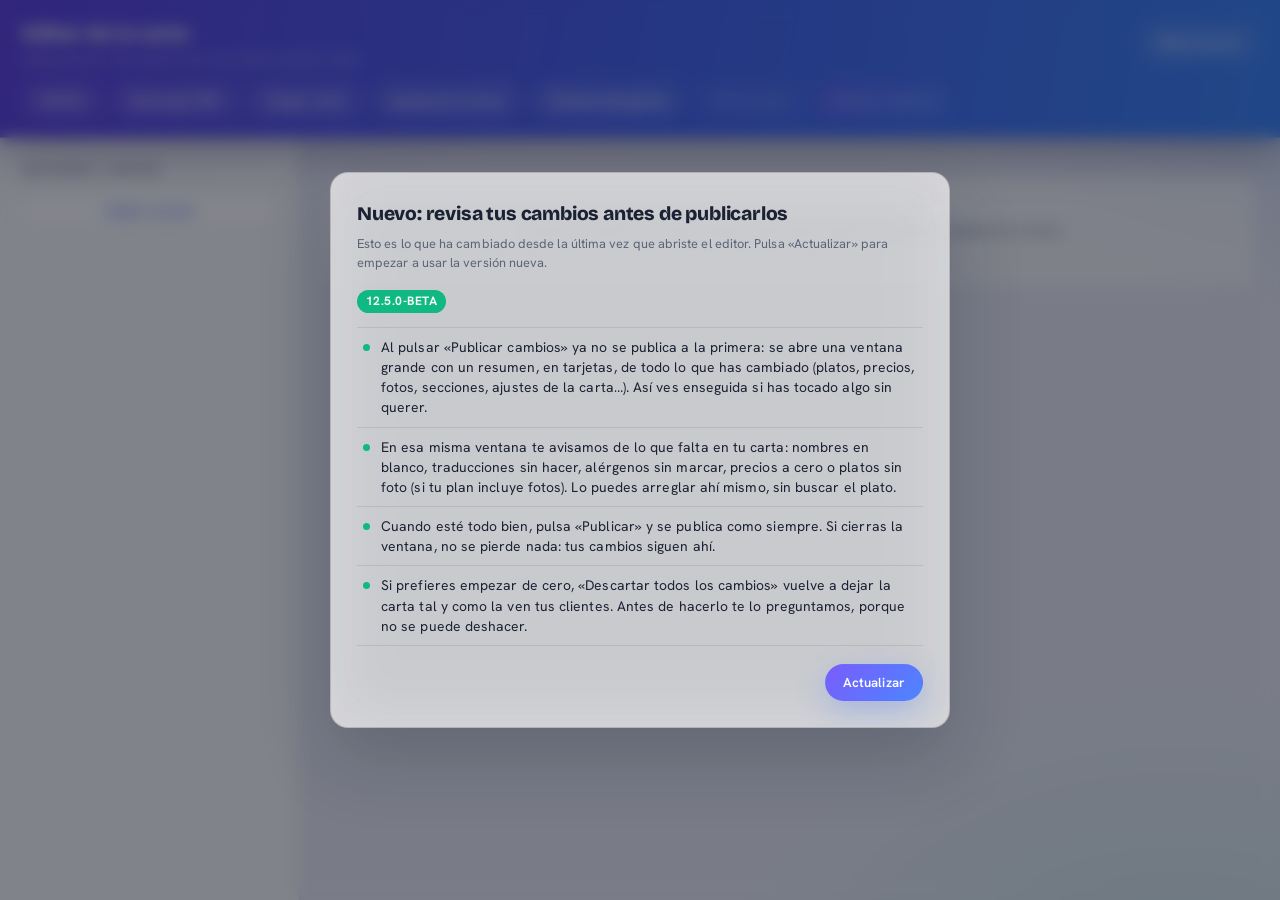
==== commit 041bdb1a: "Editor 12.5.0-BETA: revisar antes de publicar" ====
--- a/index.html
+++ b/index.html
@@ -50,6 +50,8 @@
 <link rel="stylesheet" href="css/version.css">
 <link rel="stylesheet" href="vista-previa/vista-previa.css">
 <link rel="stylesheet" href="css/ventana-anuncio.css">
+<link rel="stylesheet" href="css/revision.css">
+<link rel="stylesheet" href="css/confirmar.css">
 <link rel="stylesheet" href="css/pdf.css">
 </head>
 <body>
@@ -231,6 +233,15 @@
 <script src="js/ventana-flotante.js"></script>
 <script src="js/ventana-pagina.js"></script>
 <script src="js/ventana-anuncio.js"></script>
+<!-- «Revisar antes de publicar»: lo que sale al pulsar «Publicar cambios».
+     pagina-enlaces y pagina-reparto son las de «Ajustes de la carta»: aquí
+     solo se usan para saber cómo se llama cada red y cada app. -->
+<script src="js/pagina-enlaces.js"></script>
+<script src="js/pagina-reparto.js"></script>
+<script src="js/dialogo-confirmar.js"></script>
+<script src="js/revision-cambios.js"></script>
+<script src="js/revision-avisos.js"></script>
+<script src="js/revision-ventana.js"></script>
 
 <!-- Librerias de terceros (jsPDF, html2canvas). Licencias en THIRD-PARTY-LICENSES.txt -->
 
--- a/css/botones.css
+++ b/css/botones.css
@@ -32,6 +32,12 @@
 
 .btn--peligro{background:transparent;color:var(--aviso);border-color:var(--linea-fuerte)}
 .btn--peligro:hover:not(:disabled){background:var(--aviso);color:#fff;border-color:transparent}
+/* Peligro de verdad: el botón que confirma algo que no se puede deshacer
+   (el «Sí, descartarlo todo» de dialogo-confirmar.js). Lleno de rojo
+   desde el principio, para que no se pulse por despiste. */
+.btn--peligro-fuerte{background:var(--aviso);color:#fff;border-color:transparent;
+  box-shadow:0 10px 26px rgba(239,68,68,.30)}
+.btn--peligro-fuerte:hover:not(:disabled){filter:brightness(1.08)}
 .btn--mini{padding:4px 12px;font-size:.72rem}
 .btn--tema{background:var(--barra-velo);color:var(--barra-texto);border-color:var(--barra-borde)}
 .btn--tema:hover:not(:disabled){background:var(--barra-velo-mas);border-color:var(--barra-borde-mas)}
--- a/vista-previa/vista-previa.css
+++ b/vista-previa/vista-previa.css
@@ -162,4 +162,74 @@
    dentro: así el carril se funde con ella y solo se ve la pastilla.
    (La Vista previa se queda en blanco a propósito: ahí lo que se carga
    es la carta del cliente y el blanco es el papel de debajo.) */
-.vp--ajustes .vp__lienzo { background: var(--marfil, #EBEDF7); }+.vp--ajustes .vp__lienzo { background: var(--marfil, #EBEDF7); }
+/* =========================================================
+   VENTANA ANIMADA (modificador vp--animada)
+   Para las ventanas flotantes creadas con «animada:true»
+   (ventana-flotante.js). Se abre desde una línea fina en el
+   centro de la pantalla: primero la línea se estira a lo
+   ancho y luego se despliega hacia arriba y hacia abajo. Al
+   cerrar, lo mismo al revés. Breve y suave, a propósito.
+
+   La apertura arranca sola cada vez que la ventana deja de
+   estar oculta; el cierre lo pone la clase vp--saliendo, que
+   dura VENTANA_CIERRE_MS (240 ms) en ventana-flotante.js.
+   ========================================================= */
+.vp--animada:not([hidden]) { animation: vp-velo-entra .3s ease both; }
+.vp--animada:not([hidden]) .vp__ventana {
+  position: relative;
+  transform-origin: 50% 50%;
+  animation: vp-desplegar .42s cubic-bezier(.22, .9, .24, 1) both;
+}
+/* La línea del principio se ve del color del acento; luego se funde. */
+.vp--animada:not([hidden]) .vp__ventana::after {
+  content: "";
+  position: absolute;
+  inset: 0;
+  z-index: 2;
+  border-radius: inherit;
+  background: var(--grad, #7A5CFB);
+  pointer-events: none;
+  animation: vp-linea .42s ease both;
+}
+/* Lo de dentro aparece cuando la ventana ya casi está abierta: así no
+   se ve el texto aplastado mientras se despliega. */
+.vp--animada:not([hidden]) .vp__ventana > * { animation: vp-contenido .42s ease both; }
+
+.vp--animada.vp--saliendo { animation: vp-velo-sale .24s ease both; }
+.vp--animada.vp--saliendo .vp__ventana { animation: vp-plegar .24s cubic-bezier(.55, 0, .75, .2) both; }
+.vp--animada.vp--saliendo .vp__ventana::after { animation: vp-linea-sale .24s ease both; }
+.vp--animada.vp--saliendo .vp__ventana > * { animation: vp-contenido-sale .24s ease both; }
+
+@keyframes vp-desplegar {
+  0%   { transform: scale(.16, .004); opacity: 0; }
+  12%  { opacity: 1; }
+  44%  { transform: scale(1, .004); }
+  100% { transform: none; }
+}
+@keyframes vp-plegar {
+  0%   { transform: none; }
+  55%  { transform: scale(1, .004); opacity: 1; }
+  100% { transform: scale(.16, .004); opacity: 0; }
+}
+@keyframes vp-linea       { 0%, 40% { opacity: 1; } 78%, 100% { opacity: 0; } }
+@keyframes vp-linea-sale  { 0%, 20% { opacity: 0; } 55%, 100% { opacity: 1; } }
+@keyframes vp-contenido      { 0%, 58% { opacity: 0; } 100% { opacity: 1; } }
+@keyframes vp-contenido-sale { 0% { opacity: 1; } 35%, 100% { opacity: 0; } }
+@keyframes vp-velo-entra {
+  from { background-color: rgba(9, 12, 26, 0); -webkit-backdrop-filter: blur(0); backdrop-filter: blur(0); }
+}
+@keyframes vp-velo-sale {
+  to { background-color: rgba(9, 12, 26, 0); -webkit-backdrop-filter: blur(0); backdrop-filter: blur(0); }
+}
+
+/* Quien ha pedido menos movimiento en su móvil u ordenador, sin animación. */
+@media (prefers-reduced-motion: reduce) {
+  .vp--animada:not([hidden]),
+  .vp--animada:not([hidden]) .vp__ventana,
+  .vp--animada:not([hidden]) .vp__ventana > *,
+  .vp--animada.vp--saliendo,
+  .vp--animada.vp--saliendo .vp__ventana,
+  .vp--animada.vp--saliendo .vp__ventana > * { animation: none; }
+  .vp--animada .vp__ventana::after { display: none; }
+}
--- a/css/revision.css
+++ b/css/revision.css
@@ -0,0 +1,188 @@
+/* =========================================================
+   REVISAR ANTES DE PUBLICAR (revision-ventana.js)
+   La caja que flota es la de vista-previa.css (vp--ajustes),
+   con su animación (vp--animada). Aquí va lo propio:
+
+     · la ventana ocupa TODO el ancho de la pantalla, con un
+       margen para no pegarse a los bordes, y el fondo de
+       detrás se oscurece más que en las otras ventanas, para
+       que la vista vaya directa al resumen;
+     · el resumen va en tarjetas que se reparten en columnas:
+       en un ordenador caben tres o cuatro una al lado de otra;
+       en el móvil, una debajo de otra;
+     · abajo, fijo, el pie con «Descartar» y «Publicar».
+
+   Botones, campos y pastillas son los de siempre (botones.css
+   y formularios.css).
+   ========================================================= */
+
+/* ---------- La ventana ---------- */
+.vp--revision{
+  background:rgba(6,8,18,.72);
+  -webkit-backdrop-filter:blur(3px);backdrop-filter:blur(3px);
+  padding:clamp(8px,2.2vw,28px);
+  padding-top:max(clamp(8px,2.2vw,28px),env(safe-area-inset-top));
+  padding-bottom:max(clamp(8px,2.2vw,28px),env(safe-area-inset-bottom));
+}
+.vp--revision .vp__ventana{max-width:none}
+
+/* Dentro: lo que se desplaza arriba y el pie fijo abajo. Se ve el fondo
+   «aurora» de la propia ventana, como en el editor. */
+.vp--ajustes .vp__lienzo--revision{display:flex;flex-direction:column;background:none}
+
+.rev-cuerpo{flex:1;min-height:0;overflow-y:auto;overscroll-behavior:contain;
+  padding:20px clamp(12px,2.4vw,28px) 32px}
+.rev-contenido{max-width:1680px;margin:0 auto}
+
+/* ---------- Mientras se prepara ---------- */
+.rev-cargando{display:flex;align-items:center;justify-content:center;gap:10px;
+  min-height:40vh;margin:0;color:var(--tinta-suave);font-weight:600;font-size:.9rem}
+.rev-cargando__punto{width:10px;height:10px;border-radius:50%;background:var(--grad);
+  box-shadow:var(--glow);animation:rev-latido 1s ease-in-out infinite}
+@keyframes rev-latido{50%{transform:scale(.6);opacity:.5}}
+
+/* ---------- Las cifras de arriba ---------- */
+.rev-resumen{display:flex;flex-wrap:wrap;gap:8px;margin-bottom:6px}
+.rev-cifra{display:inline-flex;align-items:baseline;gap:6px;padding:7px 14px;border-radius:100px;
+  border:1px solid var(--linea);background:var(--marfil-alto);font-size:.8rem;color:var(--tinta-suave);
+  -webkit-backdrop-filter:blur(8px);backdrop-filter:blur(8px)}
+.rev-cifra b{font-family:var(--display);font-size:1.05rem;color:var(--tinta)}
+.rev-cifra--sube b{color:var(--verde-texto)}
+.rev-cifra--borra b{color:var(--aviso)}
+.rev-cifra--aviso{border-color:transparent;background:var(--naranja-tenue,rgba(242,140,40,.16));color:var(--naranja-hondo)}
+.rev-cifra--aviso b{color:var(--naranja-hondo)}
+.rev-cifra--bien{border-color:transparent;background:var(--verde-tenue);color:var(--verde-texto)}
+.rev-cifra--bien b{color:var(--verde-texto)}
+
+/* ---------- Apartados ---------- */
+.rev-apartado{margin-top:24px}
+.rev-apartado__cabecera{margin-bottom:14px;max-width:760px}
+.rev-apartado__titulo{margin:0 0 4px;font-family:var(--display);font-weight:800;font-size:1.22rem;
+  letter-spacing:-.015em}
+.rev-apartado__intro{margin:0;font-size:.82rem;line-height:1.55;color:var(--tinta-suave)}
+
+/* Las tarjetas se reparten en columnas de unos 340 px: caben las que
+   quepan a lo ancho, y cada una ocupa solo su alto (sin huecos). */
+.rev-rejilla{column-width:340px;column-gap:16px}
+
+.rev-nada,.rev-todo-bien{margin:0;padding:18px 20px;border-radius:var(--radio);font-size:.86rem;
+  border:1px dashed var(--linea-fuerte);color:var(--tinta-suave)}
+.rev-todo-bien{display:flex;align-items:center;gap:12px;border-style:solid;border-color:transparent;
+  background:var(--verde-tenue);color:var(--verde-texto);font-weight:600}
+
+/* ---------- Tarjeta ---------- */
+.rev-tarjeta{break-inside:avoid;display:block;margin:0 0 16px;padding:16px 18px;
+  border:1px solid var(--linea);border-radius:var(--radio);background:var(--marfil-alto);
+  box-shadow:var(--sombra);-webkit-backdrop-filter:blur(var(--blur));backdrop-filter:blur(var(--blur))}
+.rev-tarjeta__cabecera{display:flex;align-items:center;gap:11px;margin-bottom:12px}
+.rev-tarjeta__rotulos{display:flex;flex-direction:column;min-width:0}
+.rev-tarjeta__zona{font-size:.6rem;font-weight:700;letter-spacing:.14em;text-transform:uppercase;
+  color:var(--tinta-suave)}
+.rev-tarjeta__titulo{margin:0;font-family:var(--display);font-weight:800;font-size:1.02rem;
+  letter-spacing:-.01em;line-height:1.2}
+.rev-tarjeta__explicacion{margin:-2px 0 12px;font-size:.76rem;line-height:1.5;color:var(--tinta-suave)}
+
+.rev-icono{flex:none;display:grid;place-items:center;width:34px;height:34px;border-radius:11px;
+  background:var(--acento-tenue);color:var(--acento-texto)}
+.rev-icono svg{width:18px;height:18px}
+.rev-tarjeta--pagina .rev-icono{background:var(--verde-tenue);color:var(--verde-texto)}
+
+.rev-cuenta{margin-left:auto;flex:none;min-width:28px;padding:3px 9px;border-radius:100px;
+  text-align:center;font-weight:700;font-size:.74rem;background:var(--pastilla);color:var(--tinta-suave)}
+
+/* Los avisos llevan una franja arriba del color de su importancia. */
+.rev-tarjeta--aviso{border-top:3px solid var(--acento-1)}
+.rev-tarjeta--falta{border-top-color:var(--aviso)}
+.rev-tarjeta--falta .rev-icono{background:rgba(239,68,68,.13);color:var(--aviso)}
+.rev-tarjeta--revisa{border-top-color:var(--naranja)}
+.rev-tarjeta--revisa .rev-icono{background:var(--naranja-tenue,rgba(242,140,40,.16));color:var(--naranja-hondo)}
+.rev-tarjeta--aviso .rev-cuenta{background:var(--naranja-tenue,rgba(242,140,40,.16));color:var(--naranja-hondo)}
+.rev-tarjeta--idea .rev-cuenta{background:var(--acento-tenue);color:var(--acento-texto)}
+.rev-tarjeta--resuelta{border-top-color:var(--verde)}
+.rev-tarjeta--resuelta .rev-cuenta{background:var(--verde-tenue);color:var(--verde-texto)}
+
+/* ---------- Líneas de cambio ---------- */
+.rev-lineas,.rev-casos,.rev-detalles{list-style:none;margin:0;padding:0}
+.rev-linea{display:grid;grid-template-columns:22px minmax(0,1fr);gap:10px;padding:10px 0;
+  border-top:1px solid var(--linea)}
+.rev-lineas > .rev-linea:first-child{border-top:0;padding-top:2px}
+.rev-marca{display:grid;place-items:center;width:22px;height:22px;border-radius:50%;
+  font-weight:800;font-size:.82rem;line-height:1}
+.rev-marca--nuevo{background:var(--verde-tenue);color:var(--verde-texto)}
+.rev-marca--quitado{background:rgba(239,68,68,.13);color:var(--aviso)}
+.rev-marca--cambiado{background:var(--naranja-tenue,rgba(242,140,40,.16));color:var(--naranja-hondo)}
+.rev-marca--movido{background:var(--acento-tenue);color:var(--acento-texto)}
+
+.rev-linea__titulo{margin:0;font-weight:700;font-size:.88rem;line-height:1.35;overflow-wrap:anywhere}
+.rev-linea__donde{margin:1px 0 0;font-size:.72rem;color:var(--tinta-suave)}
+.rev-detalles{display:grid;gap:4px;margin-top:6px;font-size:.79rem;line-height:1.45;overflow-wrap:anywhere}
+.rev-campo{color:var(--tinta-suave);font-weight:600}
+.rev-antes{color:var(--tinta-suave);text-decoration:line-through;text-decoration-color:rgba(239,68,68,.55)}
+.rev-flecha{color:var(--tinta-suave);margin:0 2px}
+.rev-despues{font-weight:600;color:var(--tinta)}
+.rev-vacio{font-weight:400;color:var(--tinta-suave)}
+.rev-color{display:inline-flex;align-items:center;gap:5px;font-family:ui-monospace,SFMono-Regular,Menlo,monospace;
+  font-size:.74rem}
+.rev-muestra{display:inline-block;width:14px;height:14px;border-radius:4px;border:1px solid var(--linea-fuerte)}
+.rev-etq{display:inline-block;padding:1px 8px;margin:1px 0;border-radius:100px;font-size:.72rem;font-weight:700}
+.rev-etq--mas{background:var(--verde-tenue);color:var(--verde-texto)}
+.rev-etq--menos{background:rgba(239,68,68,.13);color:var(--aviso)}
+
+/* «Ver N más» */
+.rev-mas{border-top:1px solid var(--linea)}
+.rev-mas > summary{cursor:pointer;padding:10px 0 2px;font-size:.78rem;font-weight:700;color:var(--acento-texto);
+  list-style:none}
+.rev-mas > summary::-webkit-details-marker{display:none}
+.rev-mas > summary::before{content:"▸";display:inline-block;margin-right:6px;transition:transform .15s}
+.rev-mas[open] > summary::before{transform:rotate(90deg)}
+.rev-mas[open] > summary{padding-bottom:6px}
+
+/* ---------- Casos de un aviso (con su arreglo) ---------- */
+.rev-caso{padding:11px 0;border-top:1px solid var(--linea)}
+.rev-casos > .rev-caso:first-child{border-top:0;padding-top:2px}
+.rev-caso__cabecera{display:flex;align-items:flex-start}
+.rev-caso__nombre{margin:0;font-weight:700;font-size:.86rem;line-height:1.35;overflow-wrap:anywhere}
+.rev-caso__donde{margin:1px 0 0;font-size:.7rem;color:var(--tinta-suave)}
+.rev-caso__arreglo{margin-top:8px}
+.rev-caso__arreglo input,.rev-caso__arreglo textarea{padding:9px 12px;font-size:.84rem}
+.rev-caso__original{margin:0 0 6px;padding:7px 10px;border-radius:var(--radio-s);background:var(--pastilla);
+  font-size:.76rem;line-height:1.45;color:var(--tinta);overflow-wrap:anywhere}
+.rev-caso__original span{font-weight:700;color:var(--tinta-suave)}
+.rev-caso__motivo{margin:0 0 8px;font-size:.76rem;color:var(--tinta-suave)}
+.rev-chips{margin-top:0;gap:5px}
+.rev-chips .chip{padding:4px 10px;font-size:.7rem}
+.rev-precio{display:flex;flex-direction:column;gap:4px;width:140px}
+
+/* El tic verde de «arreglado»: solo se ve cuando ya está hecho. */
+.rev-caso__hecho{flex:none;display:grid;place-items:center;width:0;height:20px;overflow:hidden;
+  border-radius:50%;background:var(--verde);color:#fff;transition:width .18s ease,margin .18s ease}
+.rev-caso__hecho svg{width:13px;height:13px}
+.rev-caso--hecho .rev-caso__hecho{width:20px;margin-right:8px}
+.rev-caso--hecho .rev-caso__nombre{color:var(--verde-texto)}
+
+/* ---------- El pie, fijo abajo ---------- */
+.rev-pie{flex:none;display:flex;flex-wrap:wrap;align-items:center;gap:10px 16px;
+  padding:12px clamp(12px,2.4vw,28px);
+  border-top:1px solid var(--linea);background:var(--marfil-alto);
+  -webkit-backdrop-filter:blur(var(--blur));backdrop-filter:blur(var(--blur))}
+.rev-pie__nota{margin:0 auto 0 0;font-size:.76rem;color:var(--tinta-suave);line-height:1.4;flex:1 1 260px}
+.rev-pie__botones{display:flex;gap:10px;flex-wrap:wrap}
+.rev-pie__botones .btn{padding:11px 22px;font-size:.86rem}
+.rev-pie__botones .btn--principal{min-width:140px}
+
+/* El aviso de la página (#mensaje, base.css) va pegado abajo y por
+   encima de las ventanas: aquí taparía «Descartar» y «Publicar». Mientras
+   esta ventana está abierta, sale arriba. */
+html.revision-abierta #mensaje{top:0;bottom:auto;padding-bottom:12px;
+  padding-top:max(12px,env(safe-area-inset-top,0px));box-shadow:0 10px 26px rgba(20,26,50,.20)}
+
+/* ---------- Móvil ---------- */
+@media(max-width:600px){
+  .rev-cuerpo{padding-top:16px}
+  .rev-tarjeta{padding:14px;border-radius:var(--radio-m)}
+  .rev-apartado__titulo{font-size:1.08rem}
+  .rev-pie__nota{flex-basis:100%}
+  .rev-pie__botones{width:100%}
+  .rev-pie__botones .btn{flex:1;padding:11px 12px}
+  .rev-pie__botones .btn--principal{min-width:0}
+}
--- a/css/confirmar.css
+++ b/css/confirmar.css
@@ -0,0 +1,25 @@
+/* =========================================================
+   CUADRO DE «¿ESTÁS SEGURO?» (dialogo-confirmar.js)
+   La capa y la caja son las de .modal (imagenes.css); aquí
+   solo va lo propio: más estrecho, centrado y con los dos
+   botones abajo, uno a cada lado.
+   ========================================================= */
+.confirmar__caja{max-width:440px;text-align:center;padding:28px 26px 22px;
+  animation:confirmar-entra .18s ease both}
+.confirmar__icono{display:inline-grid;place-items:center;width:46px;height:46px;margin:0 auto 12px;
+  border-radius:50%;background:rgba(239,68,68,.13);color:var(--aviso)}
+.confirmar__icono svg{width:24px;height:24px}
+.confirmar__texto{margin-bottom:6px}
+.confirmar__botones{display:grid;grid-template-columns:1fr 1fr;gap:10px;margin-top:20px}
+.confirmar__botones .btn{width:100%;padding:11px 14px}
+/* .modal__acc empuja el principal a la derecha con un margen; aquí no hace falta. */
+.confirmar__botones .btn--principal{margin-left:0}
+
+@keyframes confirmar-entra{from{opacity:0;transform:translateY(6px) scale(.98)}}
+@media(prefers-reduced-motion:reduce){.confirmar__caja{animation:none}}
+
+/* En un móvil muy estrecho, un botón encima del otro: el de seguir arriba. */
+@media(max-width:360px){
+  .confirmar__botones{grid-template-columns:1fr}
+  .confirmar__botones [data-confirmar="si"]{order:-1}
+}
